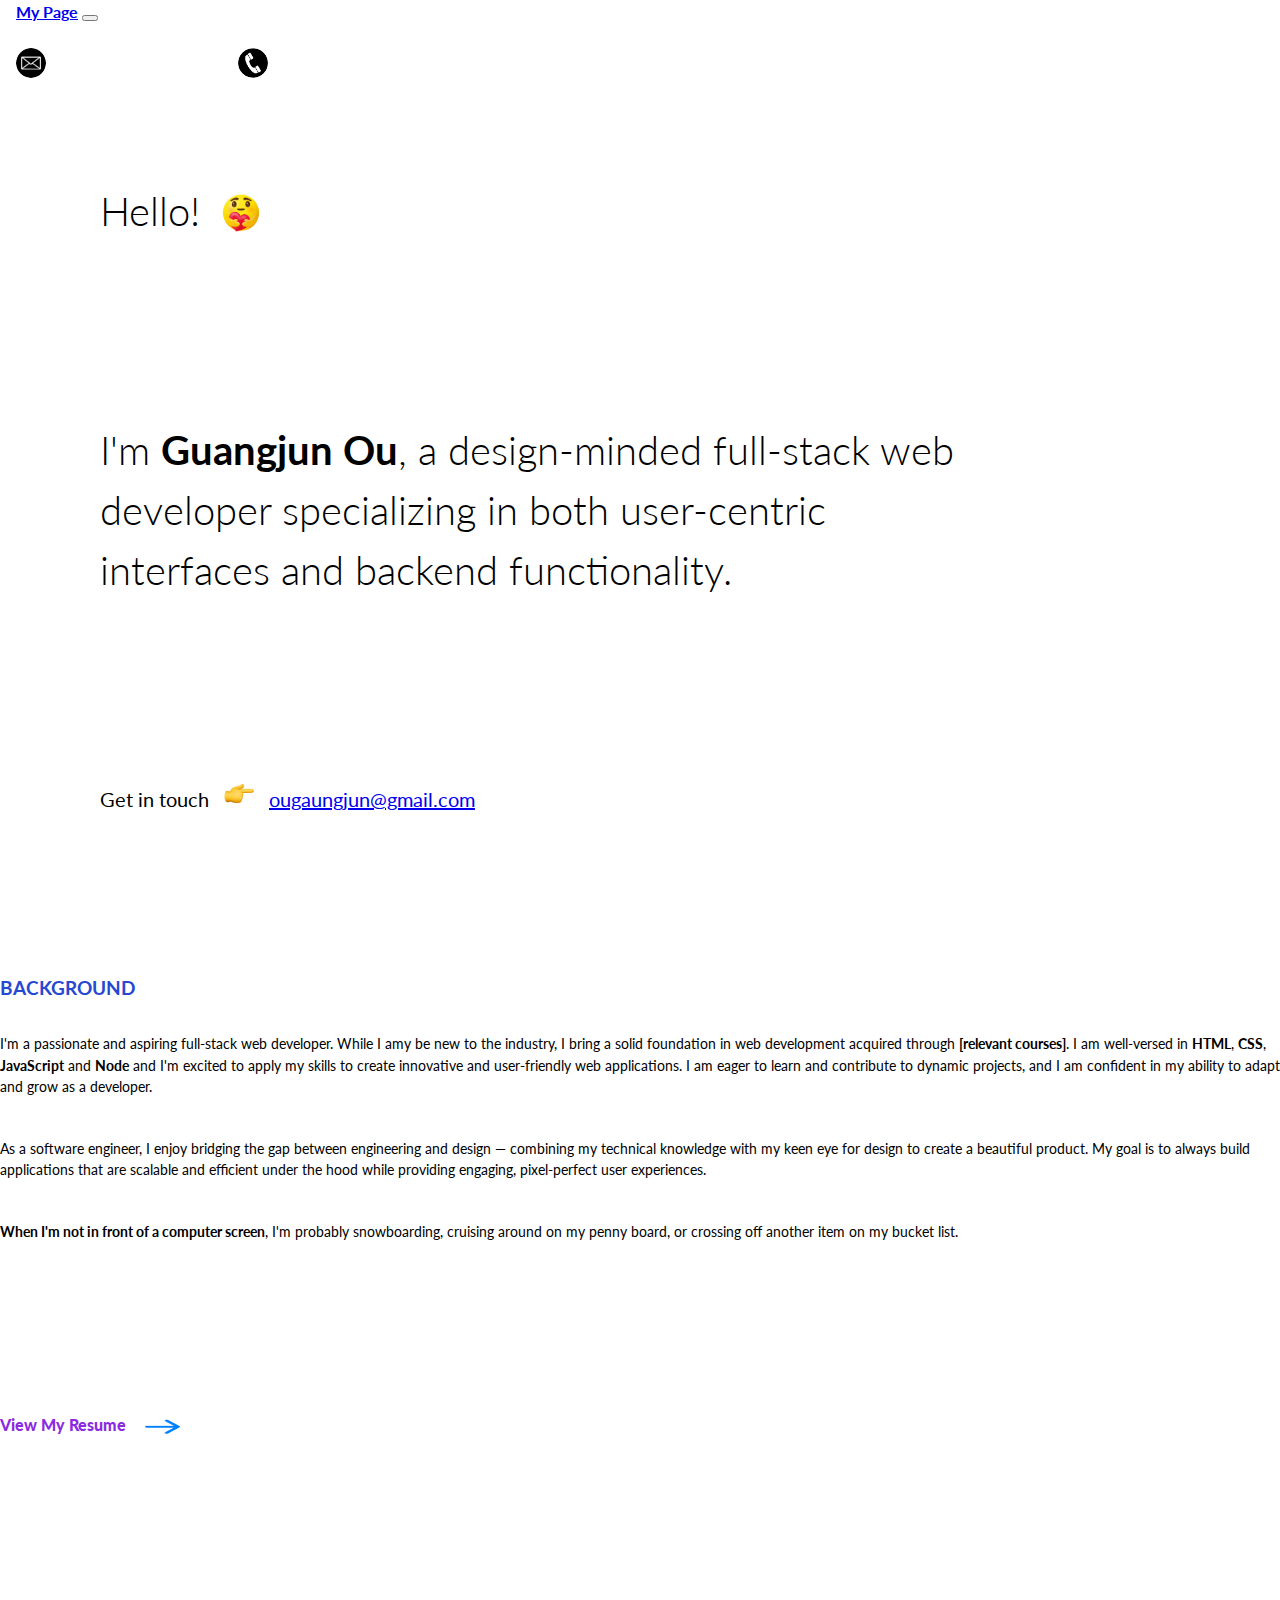
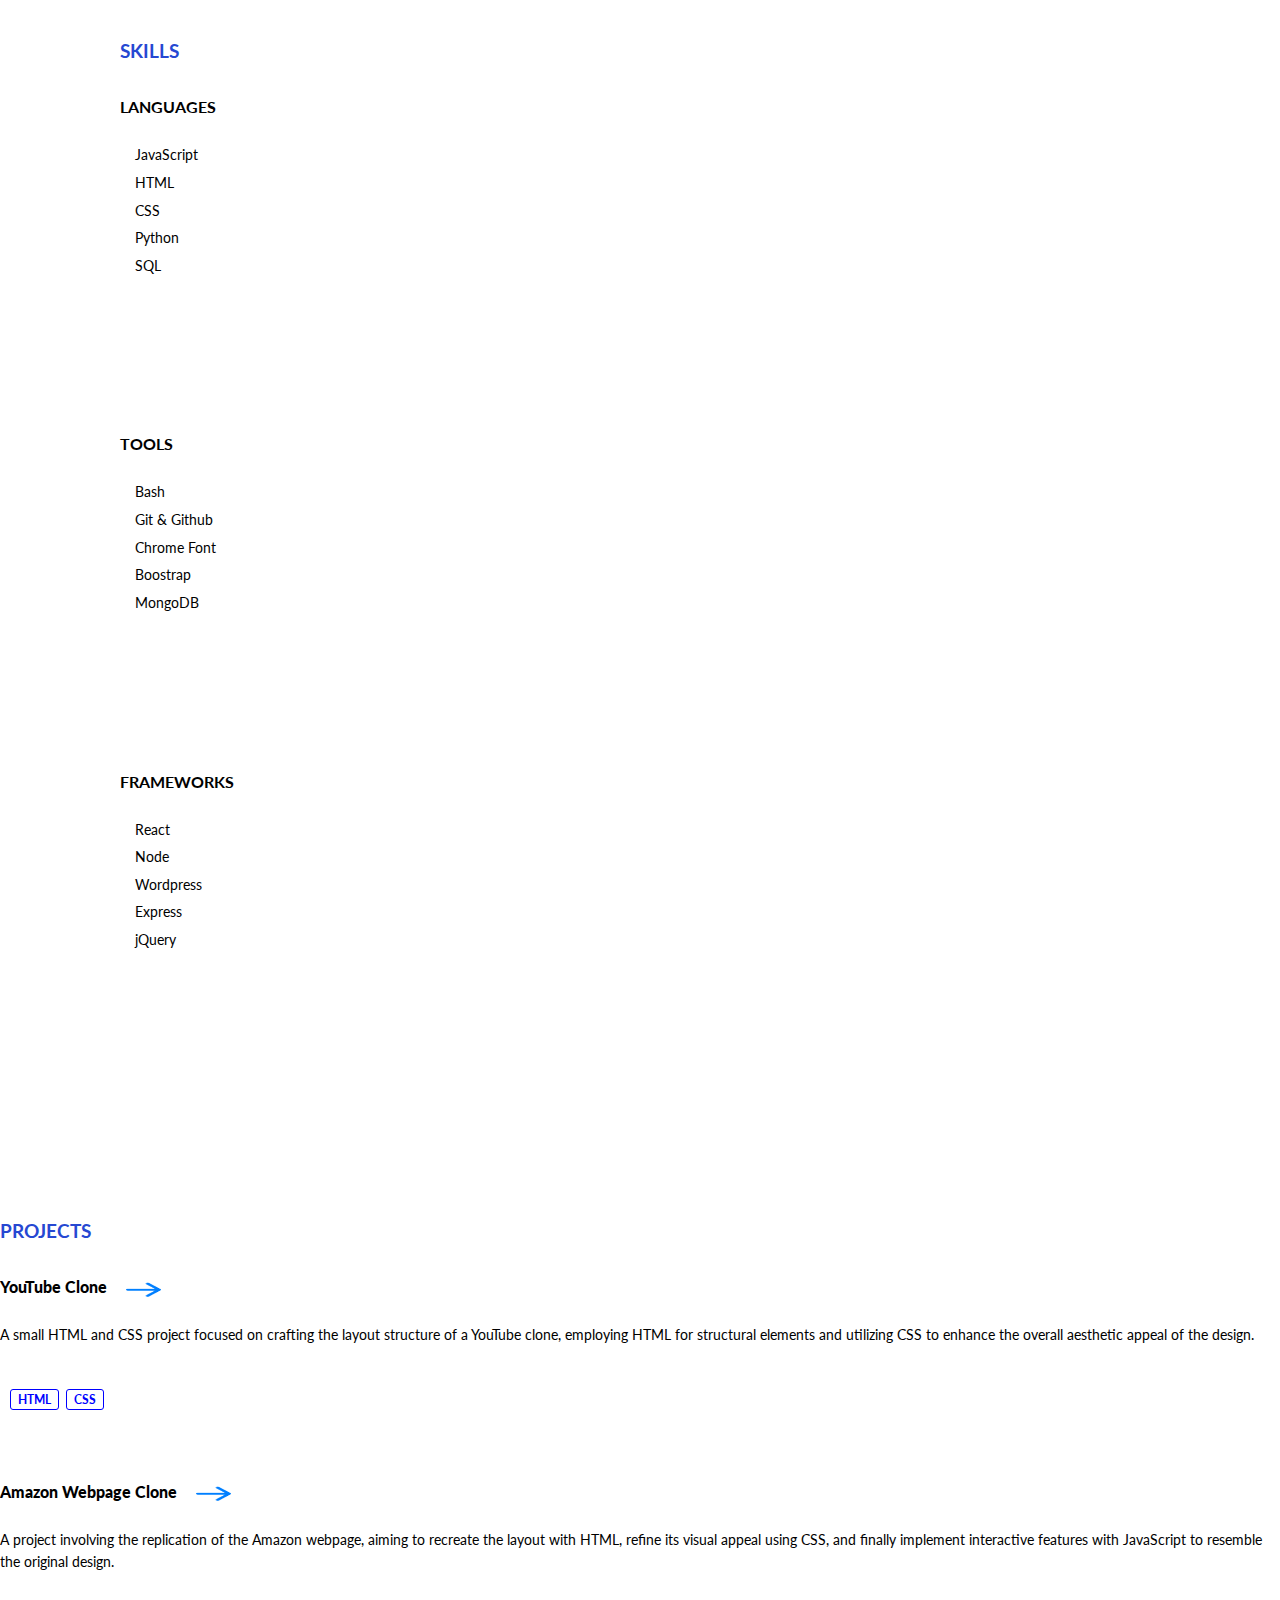
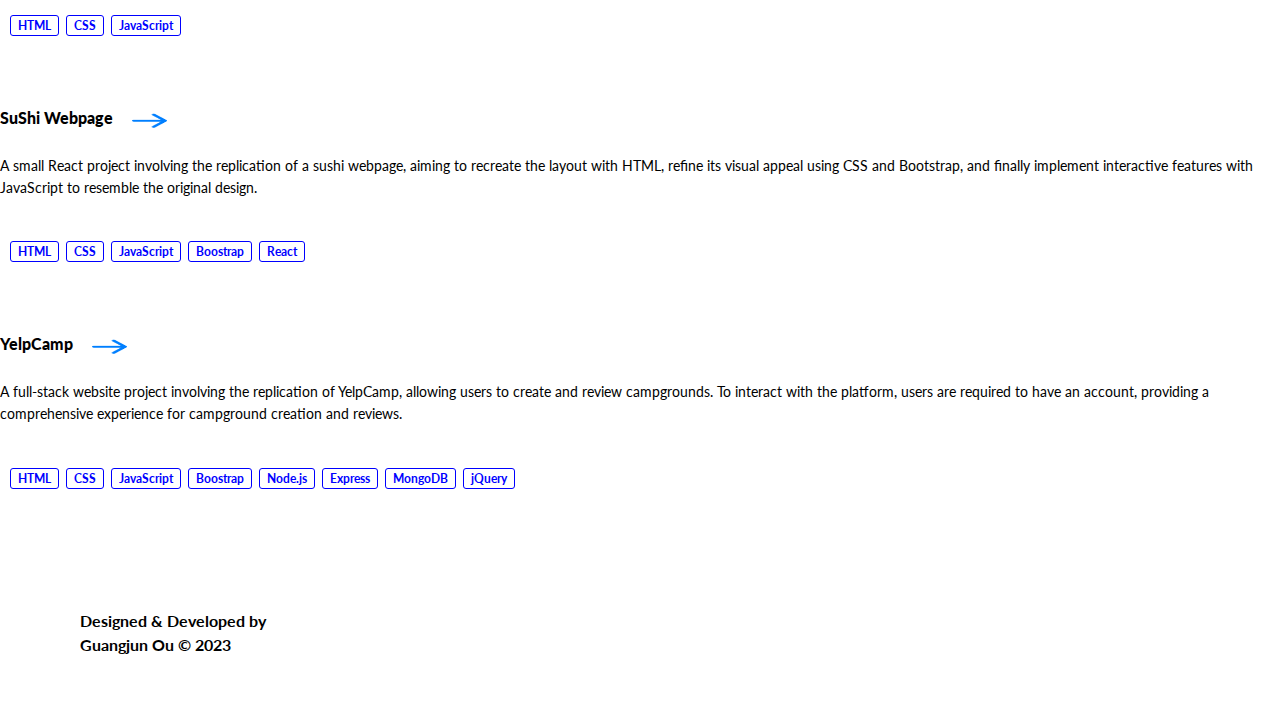
==== index.html @ 7860d578 "rename index" ====
<!DOCTYPE html>
<html lang="en">
    <head>
        <meta charset="UTF-8">
        <meta name="viewport" content="initial-scale=1,maximum-scale=1,user-scalable=no">
    <title>Resume</title>

    <link href="https://cdn.jsdelivr.net/npm/bootstrap@5.3.2/dist/css/bootstrap.min.css" rel="stylesheet" integrity="sha384-T3c6CoIi6uLrA9TneNEoa7RxnatzjcDSCmG1MXxSR1GAsXEV/Dwwykc2MPK8M2HN" crossorigin="anonymous">

    <link rel="preconnect" href="https://fonts.googleapis.com">
    <link rel="preconnect" href="https://fonts.gstatic.com" crossorigin>
    <link href="https://fonts.googleapis.com/css2?family=Lato:wght@400;700;900&family=Roboto:wght@400;500;700&display=swap" rel="stylesheet">

    <link rel="stylesheet" href="./CSS/general.css">
    <link rel="stylesheet" href="./CSS/intro.css">
    <link rel="stylesheet" href="./CSS/navbar.css">
    <link rel="stylesheet" href="./CSS/background.css">
    <link rel="stylesheet" href="./CSS/resume-link.css">
    <link rel="stylesheet" href="./CSS/skills.css">
    <link rel="stylesheet" href="./CSS/projects.css">
    <link rel="stylesheet" href="./CSS/top-button.css">
    <link rel="stylesheet" href="./CSS/footer.css">

    
    </head>
    <body>

        <nav class="navbar sticky-top navbar-expand-lg navbar-dark bg-dark">
            <div class="container-fluid">
              <a class="navbar-brand" href="#">My Page</a>
              <button class="navbar-toggler" type="button" data-bs-toggle="collapse" data-bs-target="#navbarNavAltMarkup" aria-controls="navbarNavAltMarkup" aria-expanded="false" aria-label="Toggle navigation">
                <span class="navbar-toggler-icon"></span>
              </button>
              <div class="collapse navbar-collapse" id="navbarNavAltMarkup">
                <div class="navbar-nav me-auto">
                  <a class="nav-link"  href="#intro">Introduction</a>
                  <a class="nav-link" href="#background">Background</a>
                  <a class="nav-link" href="#skills">Skills</a>
                  <a class="nav-link" href="#projects">Projects</a>
                </div>
                <div class="navbar-nav">
                    <a class="nav-link" href="mailto:ougaungjun@gmail.com" target="_blank"><img class="emoji_email" src="./img/email-icon.png">ougaungjun@gmail.com</a>
                    <a class="nav-link" href="#"><img class="emoji_phone" src="./img/phone-icon.png">514 692 2851</a>
                </div>
              </div>
            </div>
          </nav>

        <main class="container mt-5 intro" id="intro">
            <h1 class="intro__hello">Hello!
                <span class="emoji_heart"><img class="emoji_heart" src="./img/huge&heart.png" alt="heart"></span>
            </h1>
            
            <h2 class="intro__tagline">I'm
                <span class="name">Guangjun Ou</span>, a design-minded full-stack web developer specializing in both user-centric interfaces and backend functionality.
            </h2>
            
            <h3 class="intro__contact">
                <span>Get in touch </span>
                <span class="emoji_pointer"><img class="emoji_pointer" src="./img/pointright.png" alt="pointer"></span>
                  <a href="mailto:ougaungjun@gmail.com" target="_blank" class="highlight-link">ougaungjun@gmail.com</a>
                </span>
              </h3>
        </main>


        <section class="container mt-5 background" id="background">
            <div class="row background_row">
                <div class="col-lg-3 col-md-3 col-sm-auto">
                    <div class="section__title">BACKGROUND</div>
                </div>
                <div class="col-lg-8 col-md-9 col-sm-auto background-p">
                    <p class="text-start lh-base">
                        I'm a passionate and aspiring full-stack web developer. While I amy be new to the industry, I bring a solid foundation in web development acquired through <strong>[relevant courses]</strong>. I am well-versed in <b>HTML</b>, <b>CSS</b>, <b>JavaScript</b> and <b>Node</b> and I'm excited to apply my skills to create innovative and user-friendly web applications. I am eager to learn and contribute to dynamic projects, and I am confident in my ability to adapt and grow as a developer.
                      </p>
                  
                      <p class="text-start">
                        As a software engineer, I enjoy bridging the gap between engineering and design &mdash; combining my technical knowledge
                        with my keen eye for design to create a beautiful product. My goal is to always build applications that are scalable
                        and efficient under the hood while providing engaging, pixel-perfect user experiences.
                      </p>
                  
                      <p class="text-start">
                        <strong>When I'm not in front of a computer screen</strong>, I'm probably snowboarding, cruising around on my penny board,
                        or crossing off another item on my bucket list.
                      </p>
                </div>
                <div class="row resume-link ">
                <a href="" target="_blank" class="arrow-link">View My Resume <img src="./img/arrow.png" alt=""></a>
                </div>
            </div>
          </section>

          <section class="container mt-5 skills" id="skills"></section>
            <div class="js-skills-item"></div>
          </section>

          <section class="container mt-5 projects" id="projects">
            <div class="row projects_row">
              <div class="col-lg-3 col-md-3 col-sm-auto">
                  <div class="section__title">Projects</div>
              </div>
              <div class="col-lg-8 col-md-9 col-sm-auto">
                <div class="section__content js-projects">
                </div>
              </div>
            </div>
          </section>

          <button id="top-button">
            <p class="text">UP</p>
          </button>
        
          <footer class="footer">
            <div class="footer_copyright">
              <div class="top">
                <span>Designed &amp; Developed by</span>
              </div>
              <div class="bottom">
                <span>Guangjun Ou</span>
                <span>&copy; 2023</span>
              </div>
            </div>
          </footer>
      
     
        <script src="https://cdn.jsdelivr.net/npm/bootstrap@5.3.2/dist/js/bootstrap.min.js" integrity="sha384-BBtl+eGJRgqQAUMxJ7pMwbEyER4l1g+O15P+16Ep7Q9Q+zqX6gSbd85u4mG4QzX+" crossorigin="anonymous"></script>

        <script src="./Javascript/skills.js"></script>
        <script src="./Javascript/project.js"></script>
        <script src="./Javascript/top-button.js"></script>


    </body>
</html>
---- CSS/general.css ----
body {
    margin: 0;
    padding: 0;
    background-color: white;
    font-family: 'Lato', Arial;
    line-height: 1.5;
    width: 100%;
}  


.section__title {
    width: 200px;
    font-size: 1.2rem;
    font-weight: 700;
    color: rgb(38, 72, 210);
    text-transform: uppercase;
    margin-bottom: 30px;
   
}
---- CSS/intro.css ----
.intro__hello,
.intro__tagline  {
    font-size: 2.5rem;
    font-weight: 300;
    max-width: 900px;
    padding: 70px 100px;
}

.emoji_heart {
    width: 40px;
    height: 40px;
    margin-left: 5px;
    vertical-align: text-top;
}

.emoji_pointer {
    width: 30px;
    height: 30px;
    padding-top: 5px;
    margin-left: 5px;
    margin-right: 5px;
    vertical-align: text-bottom;
}

.name {
    font-weight: 700;
}

.intro__contact {
    font-size: 1.25rem;
    font-weight: 400;
    padding: 70px 100px;
    }
---- CSS/navbar.css ----
.navbar-brand {
    padding: 0.25rem 0;
    font-weight: 700;
    margin-left: 1rem;
    border-bottom: 0.25rem solid transparent;
}

.nav-link {
    padding: 0.25rem 0;
    font-weight: 700;
    color: rgba(255,255,255,0.5);
    margin-left: 1rem;
    border-bottom: 0.25rem solid transparent;
}

.nav-link:hover{
    color: rgba(255,255,255,0.5);
    border-bottom-color:rgba(255,255,255,0.5);
}


.emoji_email {
    border-radius: 50%;
    width: 30px;
    height: 30px;
    margin-right: 5px;
}

.emoji_phone {
    border-radius: 70%;
    width: 30px;
    height: 30px;
    margin-right: 8px;
}
---- CSS/background.css ----
.background {
        display: flex;
        justify-content: center;
        margin-bottom: 50px;
        padding-top: 70px;
        padding-bottom: 70px;
        text-align: left;
    }

p {
    padding-bottom: 20px;
}
---- CSS/resume-link.css ----
.resume-link {
    display: flex;
    text-align: center;
    color: blueviolet ;
    margin-top: 150px;
    text-decoration: none;
    text-wrap: nowrap;
}
---- CSS/skills.css ----
.skills {
    padding-left: 100px;
}
.skills_row {
        margin-bottom: 50px;
        padding-top: 80px;
        padding-left: 120px;
        text-align: left;
}


.skill {
    display: flex;
    justify-content: space-between;
    padding-bottom: 140px;
  
}

.skills_label {
    width: 47%;
    margin-right: 6px;
    margin-bottom: 25px;
    font-weight: 700;
    color: black;
    text-transform: uppercase;
    padding-right: 50px;
}

.skills_items {
    list-style-type: none;
    margin-left: 0;
    padding-left: 15px;
  }
    
.skills_item {
    margin-bottom: 6px;
    font-size: 0.9rem;
}
---- CSS/projects.css ----
.projects_row {
    padding-top: 60px;
}


.project {
    padding-bottom: 70px;
    text-align: left;
}

.project_name {
    margin-bottom: 25px;
}

.arrow-link {
    text-decoration: none;
    color: inherit;
    font-weight: 900;
}

.arrow-link img {
    position: relative;
    display: inline-block;
    padding-left: 15px;
    vertical-align: middle;
    height: 15px;
    width: 35px;
}

.project_used {
    display: inline-block;
    padding-left: 10px;
}

.project_item {
      margin: 3px 3px 3px 0;
      font-family: 'Lato', Arial;
      font-size: 0.75rem;
      font-weight: 700;
      padding: 2px 7px;
      border-radius: 3px;
      color: blue;
      border: 1px solid blue;
      background: transparent;
      margin-left: 0;
}

p {
    font-size: 0.9rem;
    margin-bottom: 20px;
  }
---- CSS/top-button.css ----
#top-button {
    position: fixed;
    width: 35px;
    height: 30px;
    bottom: 25px;
    right: 20px;
    cursor: pointer;
    display: none;
}

.text {
    color: red;
    margin: 3px;
}

#top-button:hover {
    background-color: #555;
  }
---- CSS/footer.css ----
.footer {
    padding: 50px 80px;
    display: flex;
    justify-content: space-between;
    align-items: center;
}

.footer_copyright {
    font-weight: 700;
    width: 200px;
}

.top, 
.bottom {
      display: inline-block;
}
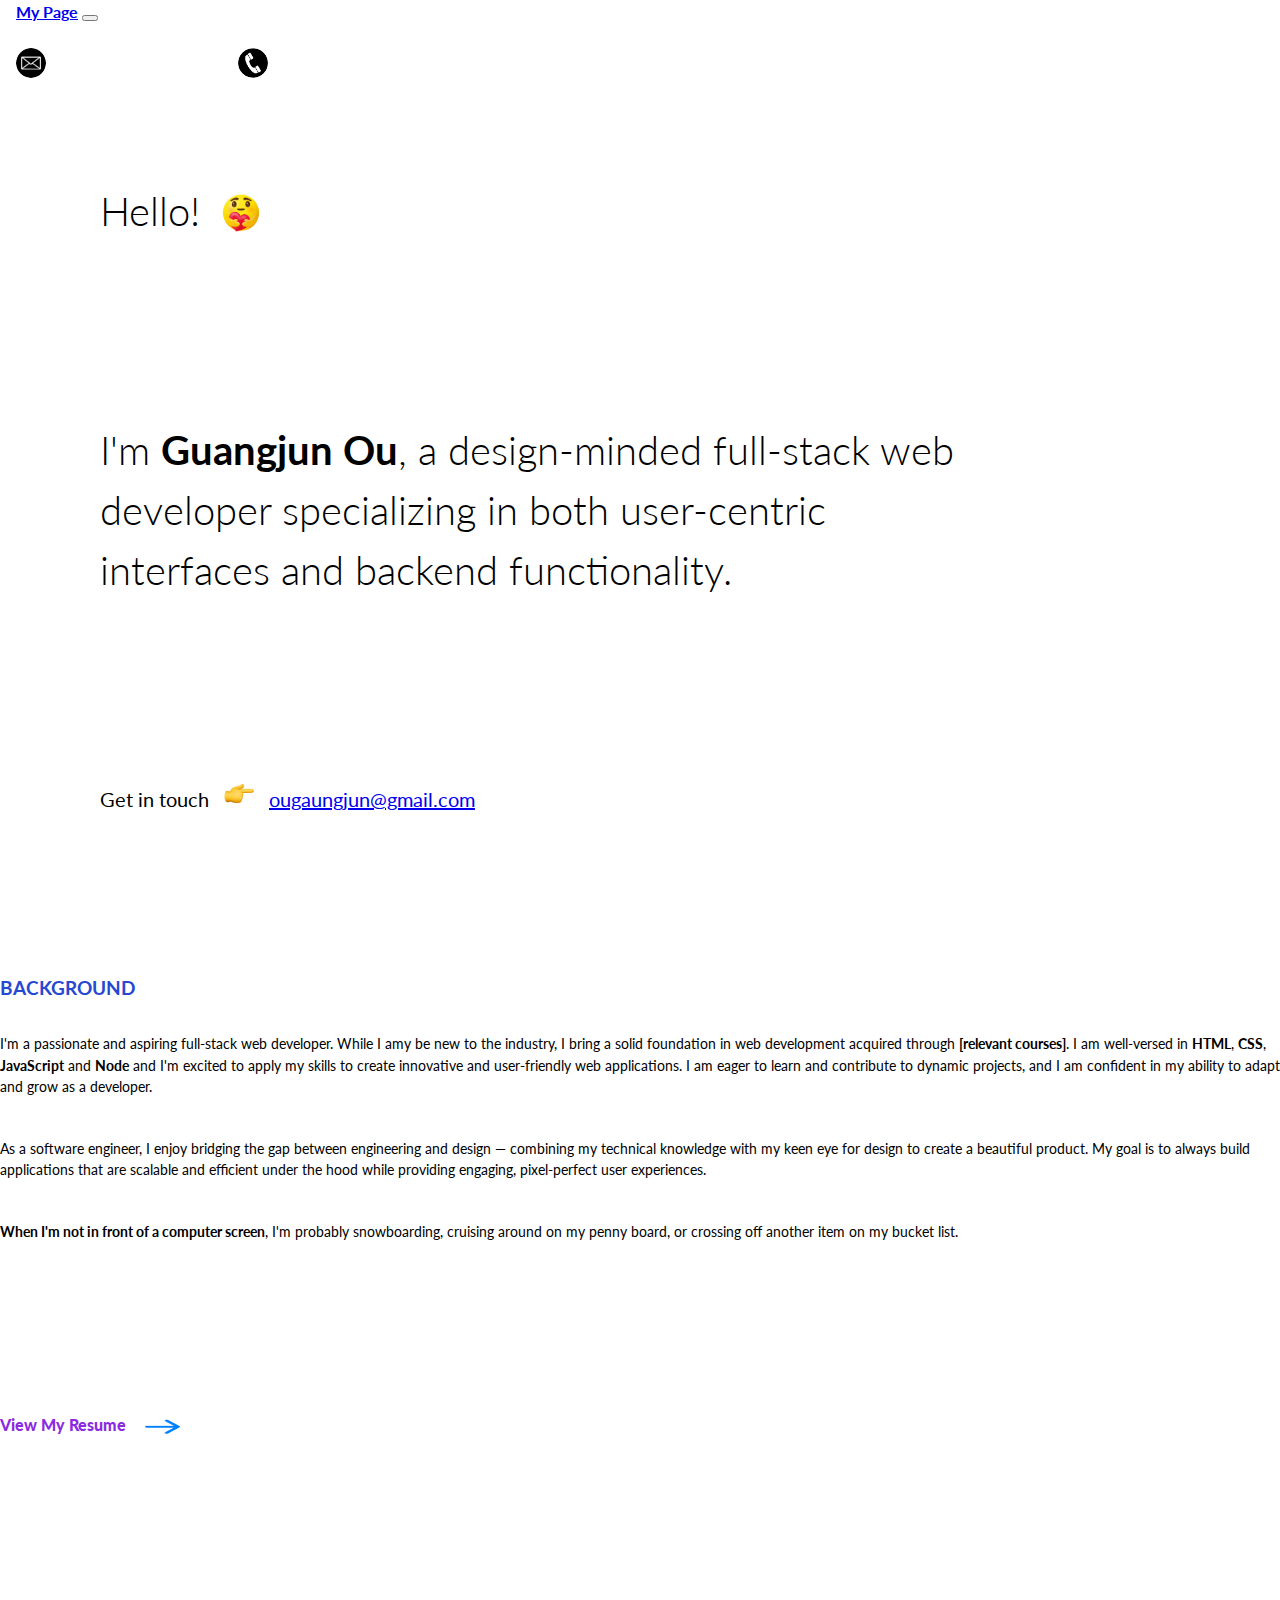
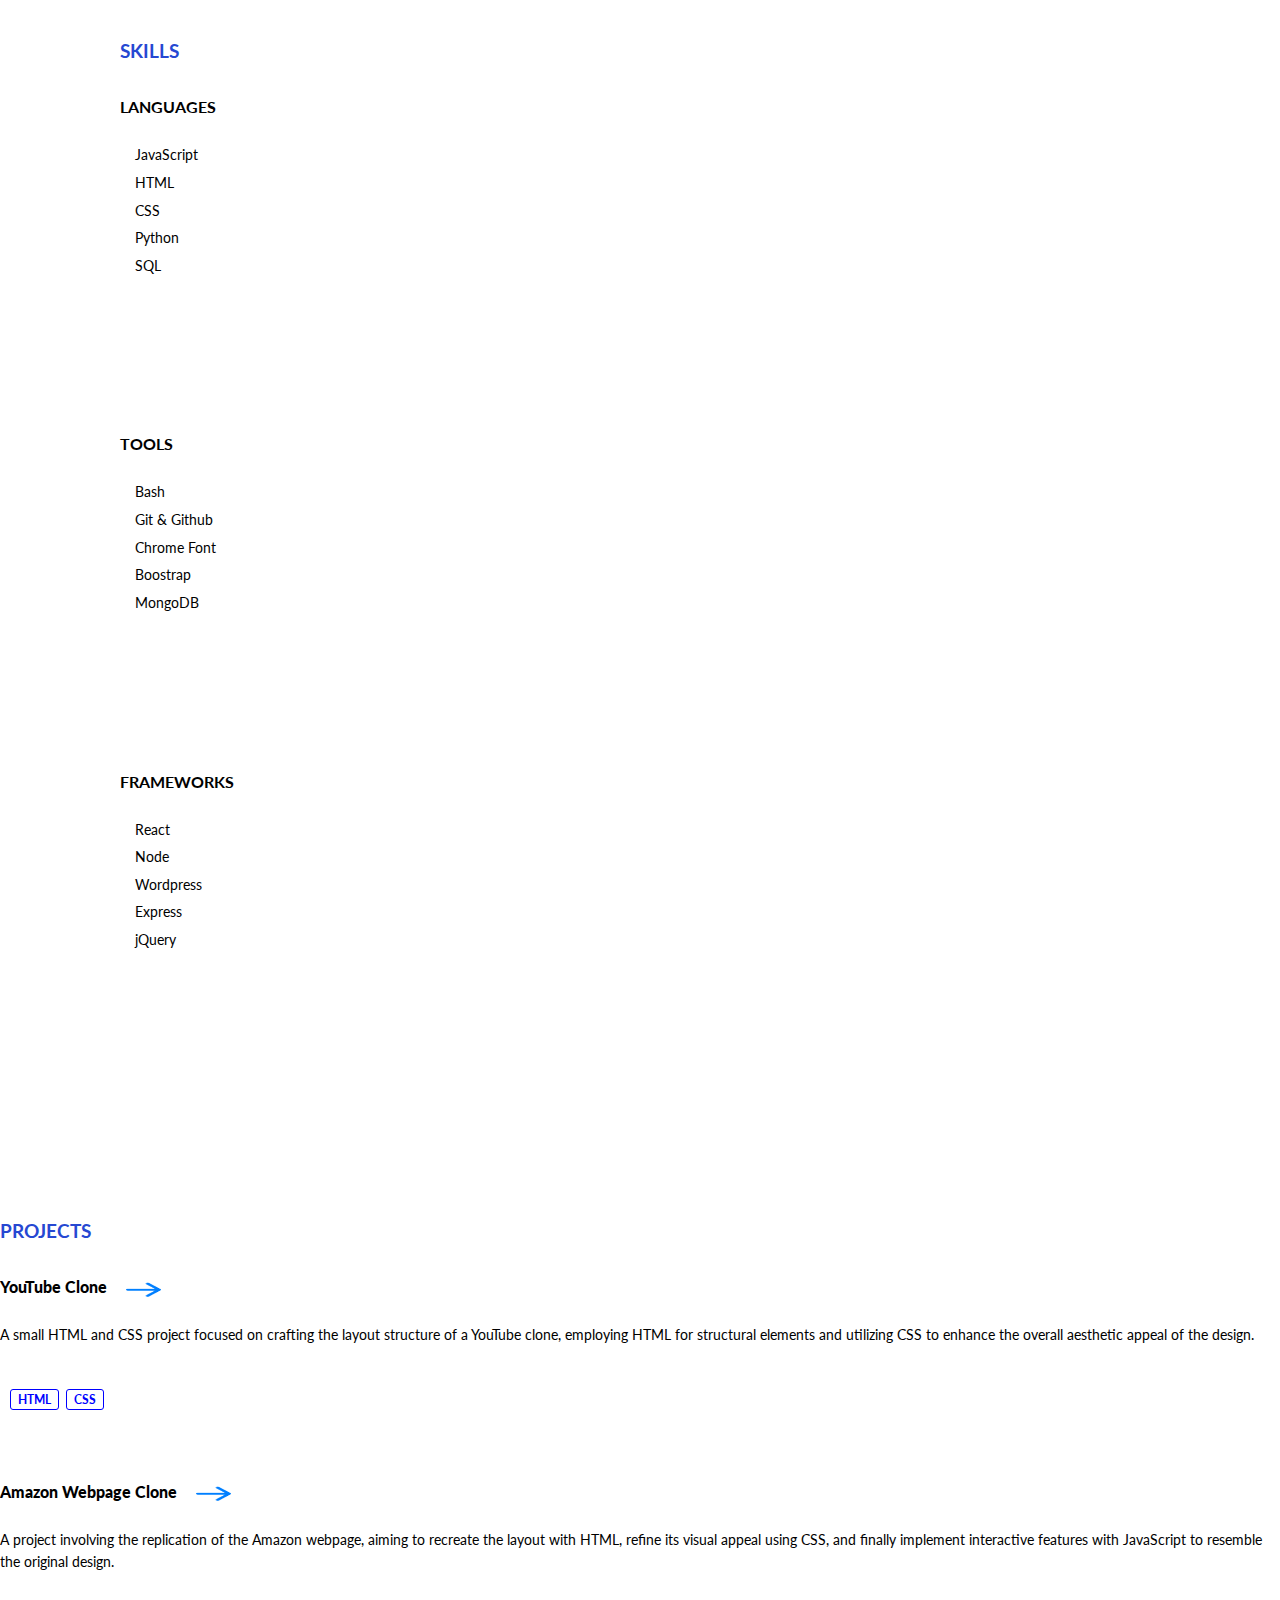
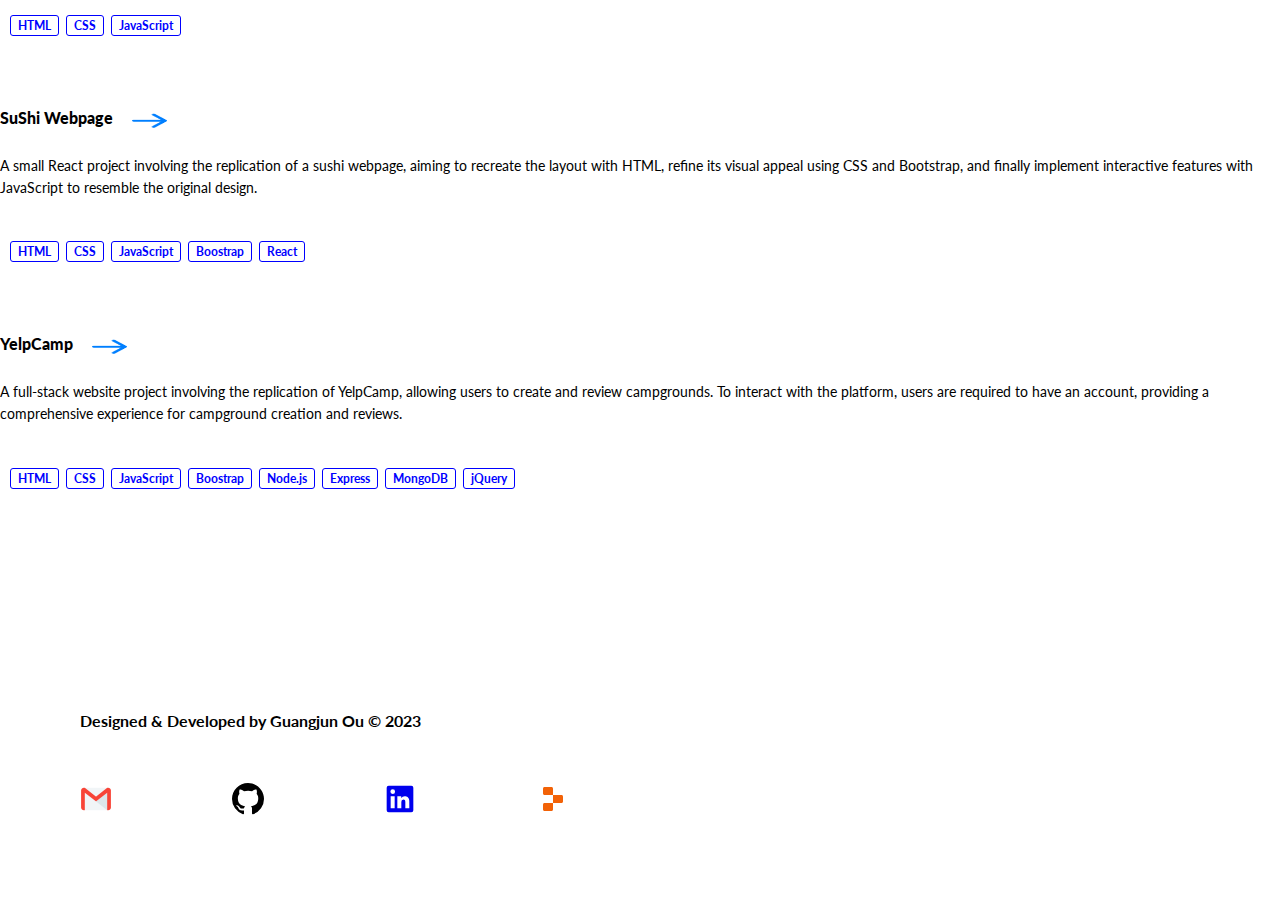
==== commit 0c883b02: "edit the footer" ====
--- a/index.html
+++ b/index.html
@@ -111,15 +111,42 @@
             <p class="text">UP</p>
           </button>
         
-          <footer class="footer">
-            <div class="footer_copyright">
-              <div class="top">
-                <span>Designed &amp; Developed by</span>
-              </div>
-              <div class="bottom">
-                <span>Guangjun Ou</span>
-                <span>&copy; 2023</span>
-              </div>
+          <footer class="container footer">
+            <div class="row">
+              <div class="col-lg-5 col-md-5 col-sm-5 footer_copyright">
+                <div class="top">
+                  <span>Designed &amp; Developed by</span>
+                </div>
+                <div class="bottom">
+                  <span>Guangjun Ou</span>
+                  <span>&copy; 2023</span>
+                </div>
+                </div>
+              <div class="col-lg-5 col-md-auto col-sm-auto footer_links">
+                <div class="footer_logo">
+                  <a href="mailto:ougaungjun@gmail.com" target="_blank" title="Google EMAIL"><img class="footer_email" src="./img/email-logo.png" alt="email_logo"></a>
+                </div>
+                <div class="footer_logo">
+                  <a href="https://github.com/guangjunou" target="_blank" title="github">
+                    <svg height="32" aria-hidden="true" viewBox="0 0 16 16" version="1.1" width="32" data-view-component="true" class="octicon octicon-mark-github v-align-middle color-fg-default">
+                      <path d="M8 0c4.42 0 8 3.58 8 8a8.013 8.013 0 0 1-5.45 7.59c-.4.08-.55-.17-.55-.38 0-.27.01-1.13.01-2.2 0-.75-.25-1.23-.54-1.48 1.78-.2 3.65-.88 3.65-3.95 0-.88-.31-1.59-.82-2.15.08-.2.36-1.02-.08-2.12 0 0-.67-.22-2.2.82-.64-.18-1.32-.27-2-.27-.68 0-1.36.09-2 .27-1.53-1.03-2.2-.82-2.2-.82-.44 1.1-.16 1.92-.08 2.12-.51.56-.82 1.28-.82 2.15 0 3.06 1.86 3.75 3.64 3.95-.23.2-.44.55-.51 1.07-.46.21-1.61.55-2.33-.66-.15-.24-.6-.83-1.23-.82-.67.01-.27.38.01.53.34.19.73.9.82 1.13.16.45.68 1.31 2.69.94 0 .67.01 1.3.01 1.49 0 .21-.15.45-.55.38A7.995 7.995 0 0 1 0 8c0-4.42 3.58-8 8-8Z"></path>
+                    </svg>
+                  </a>
+                </div>
+                <div class="footer_logo">
+                  <a href="https://www.linkedin.com/in/guangjunou/" target="_blank" title="linkedin">
+                    <svg xmlns="http://www.w3.org/2000/svg" viewBox="0 0 24 24" data-supported-dps="32x32" fill="currentColor" class="mercado-match" width="32" height="32" focusable="false">
+                      <path d="M20.5 2h-17A1.5 1.5 0 002 3.5v17A1.5 1.5 0 003.5 22h17a1.5 1.5 0 001.5-1.5v-17A1.5 1.5 0 0020.5 2zM8 19H5v-9h3zM6.5 8.25A1.75 1.75 0 118.3 6.5a1.78 1.78 0 01-1.8 1.75zM19 19h-3v-4.74c0-1.42-.6-1.93-1.38-1.93A1.74 1.74 0 0013 14.19a.66.66 0 000 .14V19h-3v-9h2.9v1.3a3.11 3.11 0 012.7-1.4c1.55 0 3.36.86 3.36 3.66z"></path>
+                    </svg>
+                  </a>
+                </div>
+                <div class="footer_logo">
+                  <a href="https://replit.com/@15999932000go" target="_blank" title="replit">
+                    <svg width="32" height="32" viewBox="0 0 32 32" fill="none" xmlns="http://www.w3.org/2000/svg"><path d="M7 5.5C7 4.67157 7.67157 4 8.5 4H15.5C16.3284 4 17 4.67157 17 5.5V12H8.5C7.67157 12 7 11.3284 7 10.5V5.5Z" fill="#F26207"></path><path d="M17 12H25.5C26.3284 12 27 12.6716 27 13.5V18.5C27 19.3284 26.3284 20 25.5 20H17V12Z" fill="#F26207"></path><path d="M7 21.5C7 20.6716 7.67157 20 8.5 20H17V26.5C17 27.3284 16.3284 28 15.5 28H8.5C7.67157 28 7 27.3284 7 26.5V21.5Z" fill="#F26207"></path></svg>
+                  </a>
+
+                </div>
+            </div>
             </div>
           </footer>
       
--- a/CSS/projects.css
+++ b/CSS/projects.css
@@ -1,3 +1,7 @@
+.projects {
+    padding-bottom: 100px;
+}
+
 .projects_row {
     padding-top: 60px;
 }
--- a/CSS/top-button.css
+++ b/CSS/top-button.css
@@ -10,7 +10,8 @@
 
 .text {
     color: red;
-    margin: 3px;
+    margin-right: 3px;
+    margin-top: 2px;
 }
 
 #top-button:hover {
--- a/CSS/footer.css
+++ b/CSS/footer.css
@@ -7,10 +7,32 @@
 
 .footer_copyright {
     font-weight: 700;
-    width: 200px;
+    padding-right: 200px;
+    padding-bottom: 50px;
+   
 }
 
 .top, 
 .bottom {
       display: inline-block;
+      text-wrap: nowrap;
 }
+
+.footer_links {
+    display: flex;
+    justify-content: center;
+    align-items: center;
+    padding-bottom: 50px;
+}
+
+
+.footer_logo {
+    position: relative;
+    display: inline-block;
+    margin-right: 120px;
+}
+
+.footer_email {
+    width: 32px;
+    height: 32px;
+}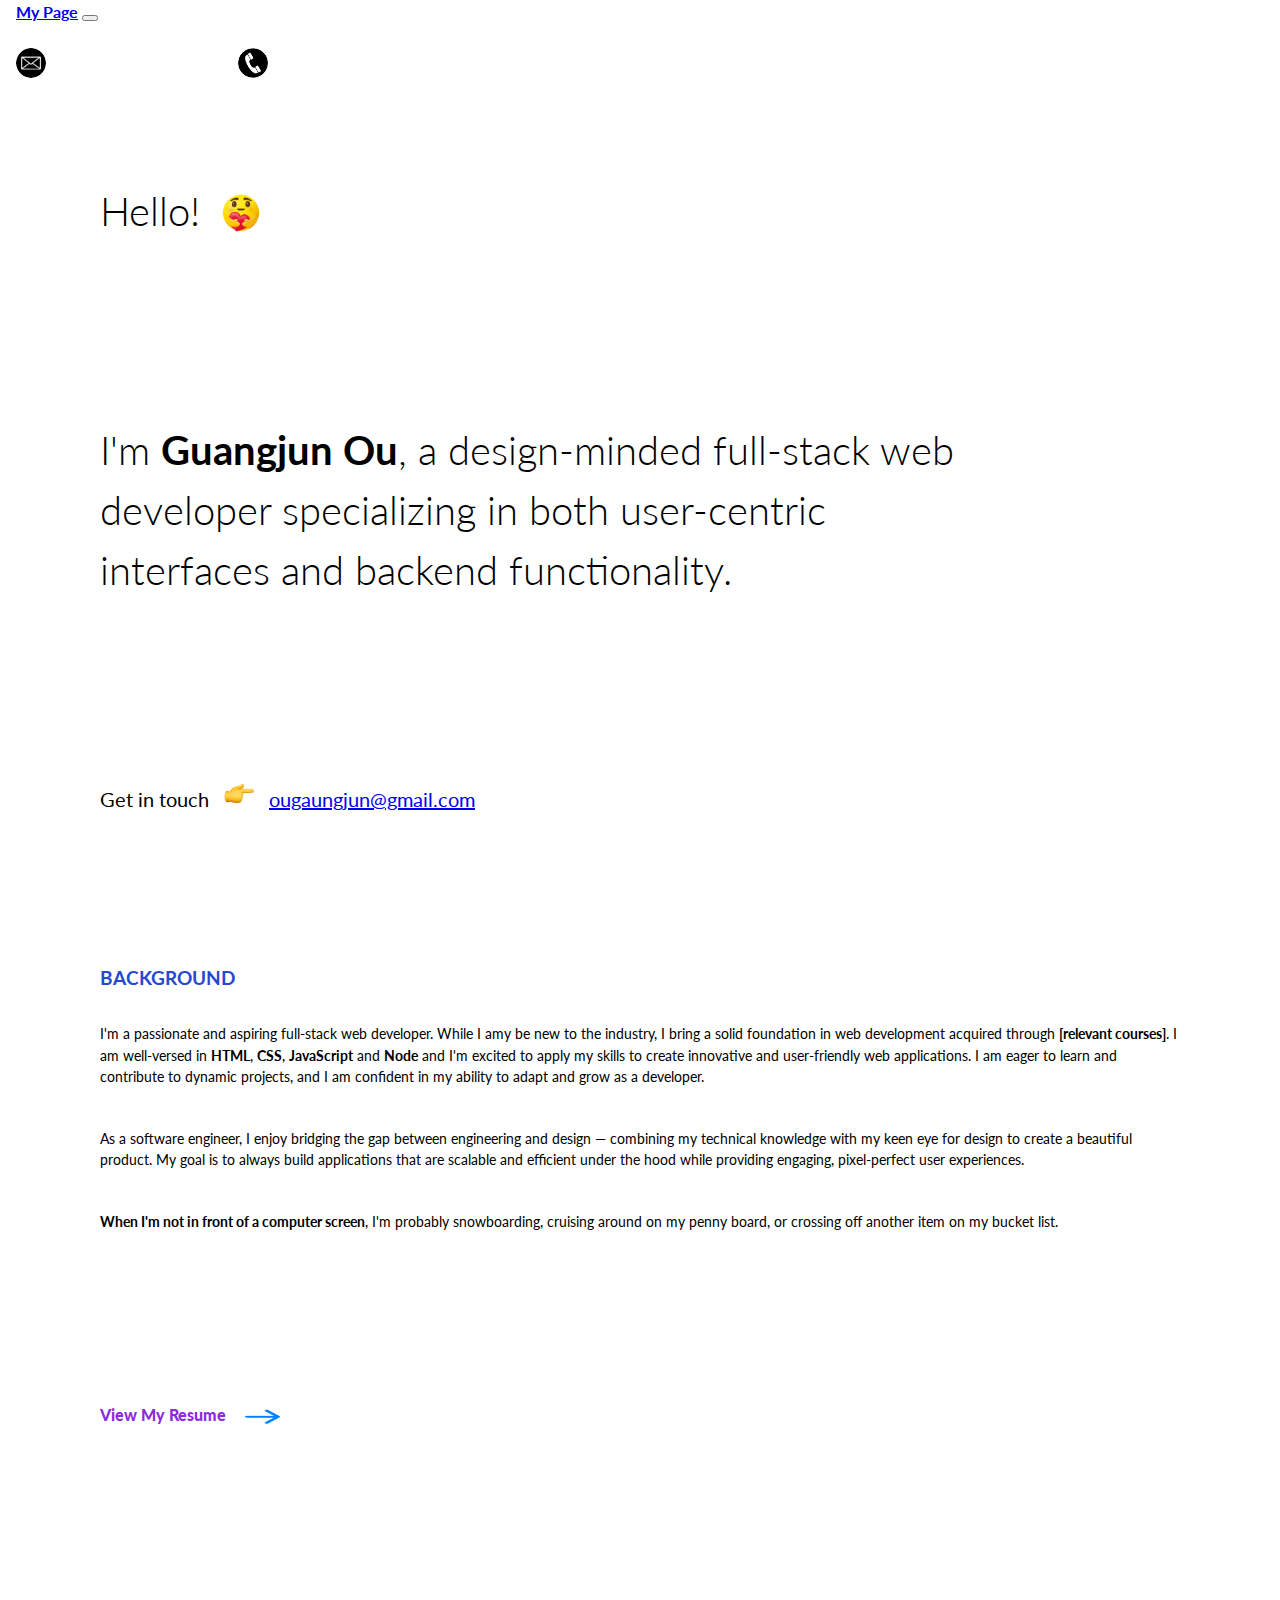
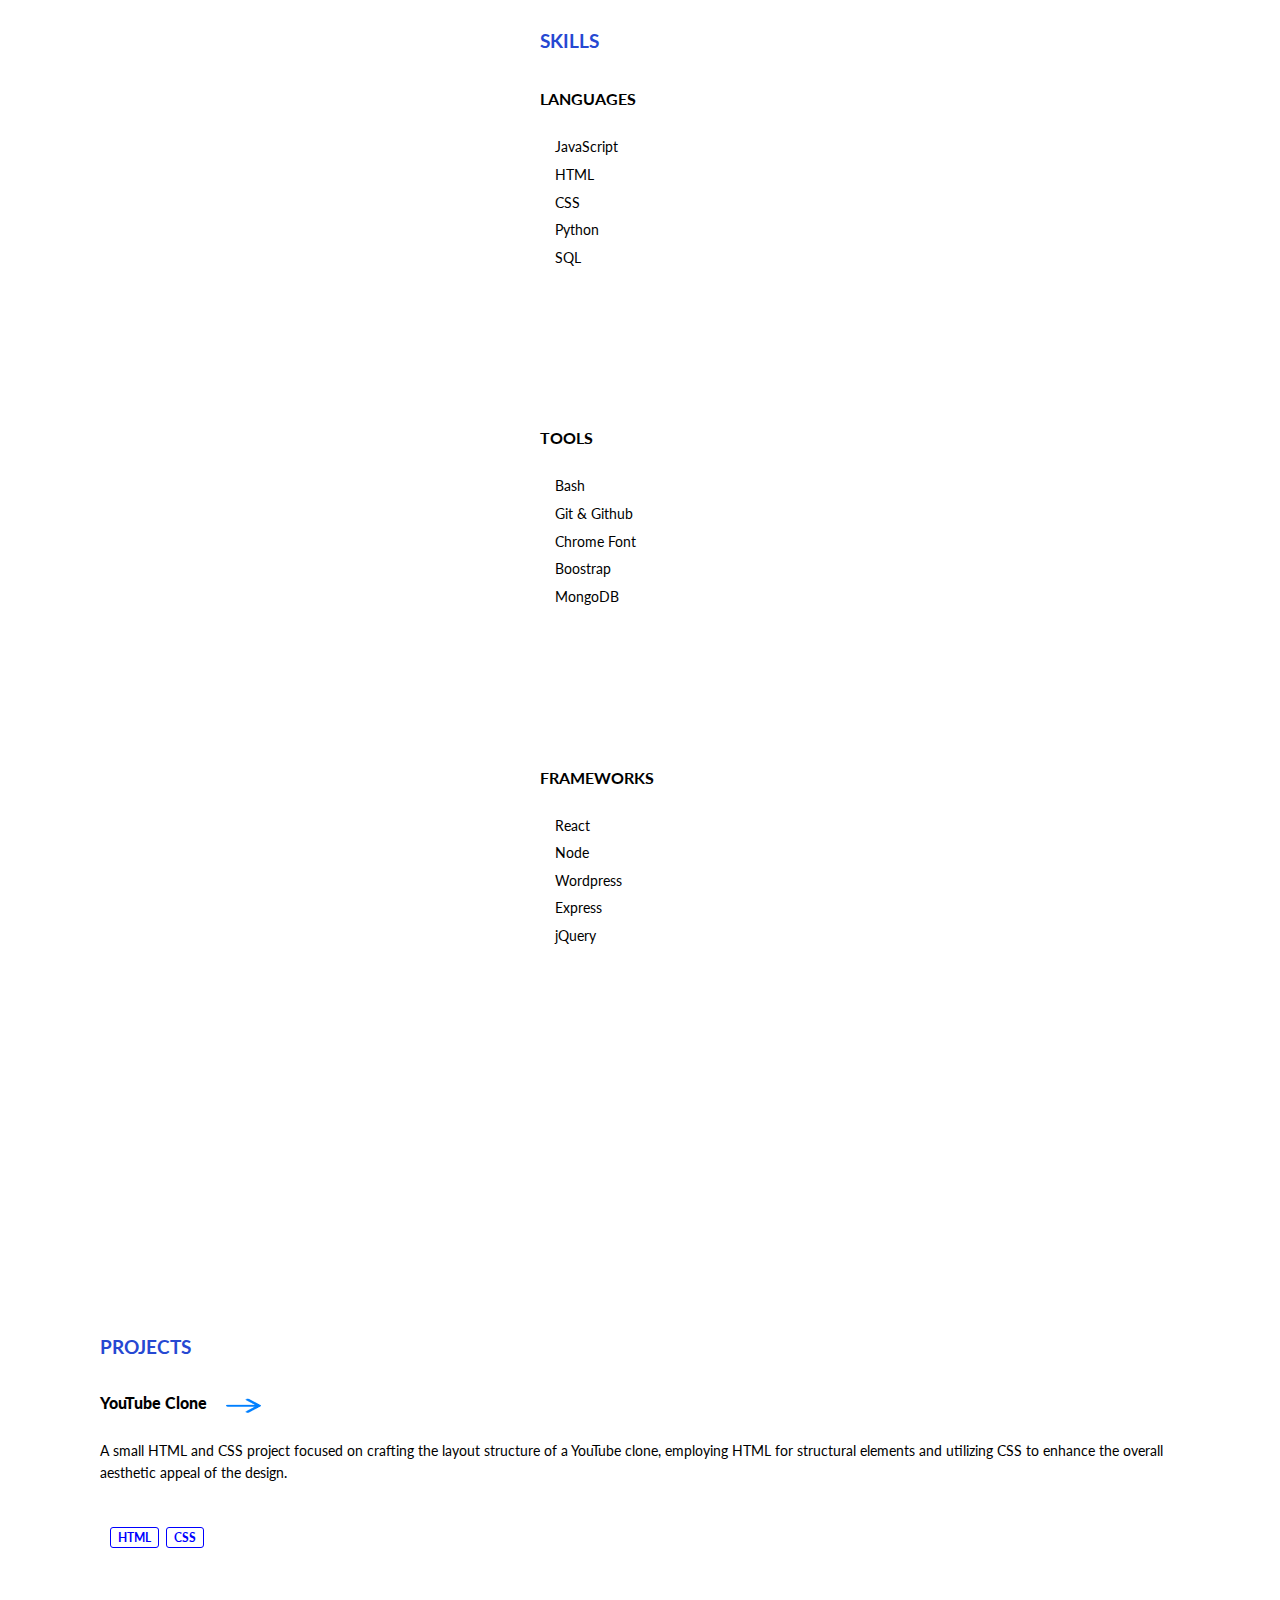
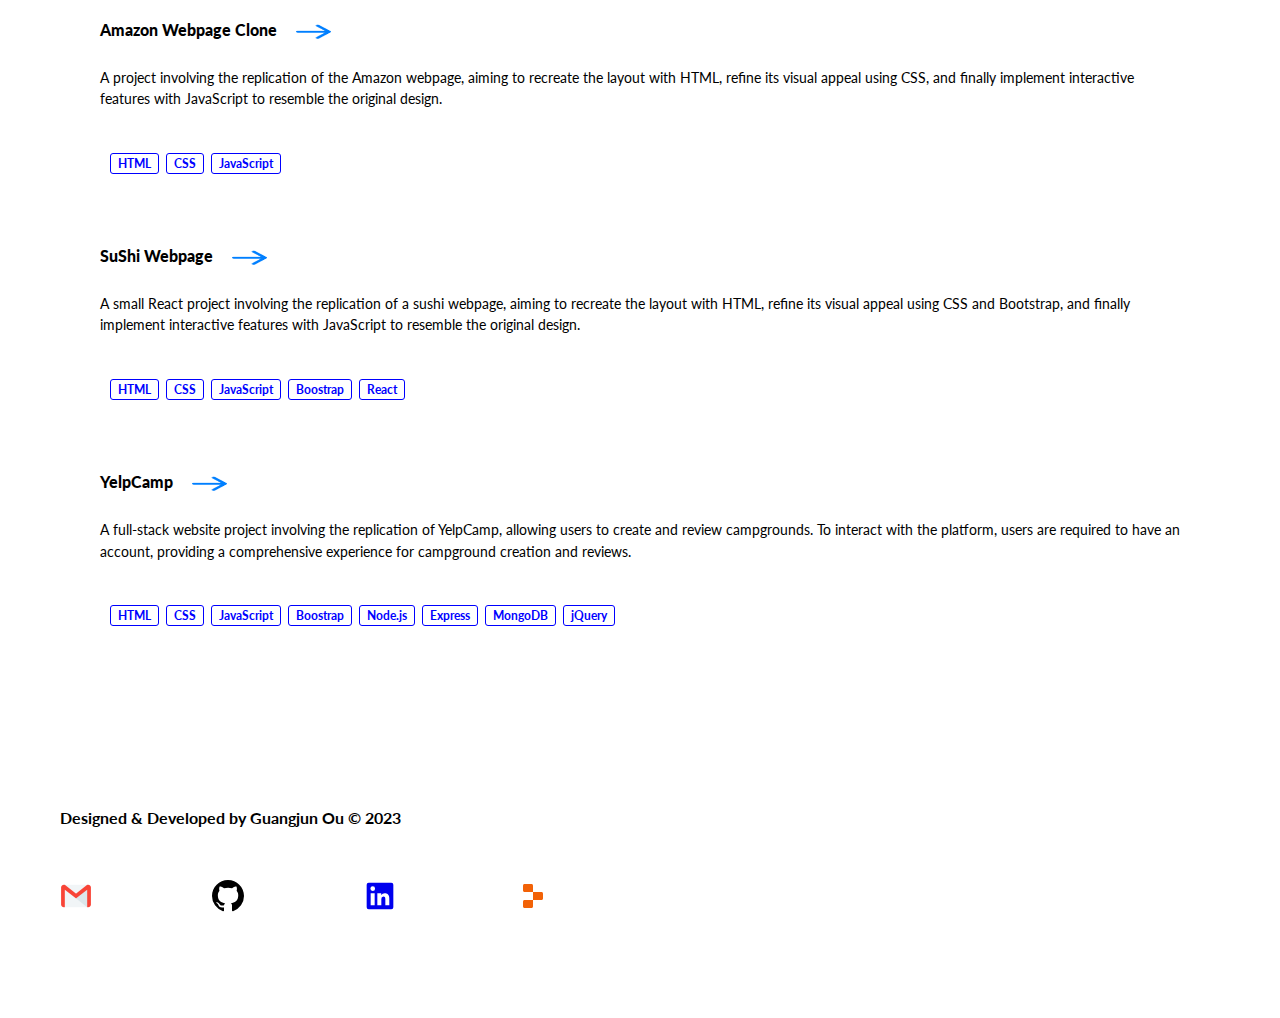
==== commit 648433be: "fix gird problem" ====
--- a/index.html
+++ b/index.html
@@ -64,7 +64,7 @@
         </main>
 
 
-        <section class="container mt-5 background" id="background">
+        <section class="container mt-5 section" id="background">
             <div class="row background_row">
                 <div class="col-lg-3 col-md-3 col-sm-auto">
                     <div class="section__title">BACKGROUND</div>
@@ -91,11 +91,11 @@
             </div>
           </section>
 
-          <section class="container mt-5 skills" id="skills"></section>
-            <div class="js-skills-item"></div>
+          <section class="" id="skills"></section>
+            <div class="container mt-5 section js-skills-item"></div>
           </section>
 
-          <section class="container mt-5 projects" id="projects">
+          <section class="container mt-5 section" id="projects">
             <div class="row projects_row">
               <div class="col-lg-3 col-md-3 col-sm-auto">
                   <div class="section__title">Projects</div>
--- a/CSS/general.css
+++ b/CSS/general.css
@@ -7,6 +7,11 @@
     width: 100%;
 }  
 
+.section {
+    display: flex;
+    justify-content: center;
+    padding: 60px 100px;
+}
 
 .section__title {
     width: 200px;
@@ -15,5 +20,4 @@
     color: rgb(38, 72, 210);
     text-transform: uppercase;
     margin-bottom: 30px;
-   
 }
--- a/CSS/intro.css
+++ b/CSS/intro.css
@@ -5,6 +5,7 @@
     font-weight: 300;
     max-width: 900px;
     padding: 70px 100px;
+    
 }
 
 .emoji_heart {
--- a/CSS/background.css
+++ b/CSS/background.css
@@ -1,11 +1,12 @@
-.background {
+/* .background {
         display: flex;
         justify-content: center;
         margin-bottom: 50px;
         padding-top: 70px;
+        padding-left: 110px;
         padding-bottom: 70px;
         text-align: left;
-    }
+    } */
 
 p {
     padding-bottom: 20px;
--- a/CSS/skills.css
+++ b/CSS/skills.css
@@ -1,29 +1,28 @@
-.skills {
-    padding-left: 100px;
-}
+
 .skills_row {
         margin-bottom: 50px;
         padding-top: 80px;
-        padding-left: 120px;
         text-align: left;
 }
-
+.skills-title {
+    /* padding-right: 280px; */
+}
 
 .skill {
     display: flex;
     justify-content: space-between;
     padding-bottom: 140px;
-  
+    margin-right: 45px;
 }
 
 .skills_label {
     width: 47%;
+    padding-top: 2px;
     margin-right: 6px;
     margin-bottom: 25px;
     font-weight: 700;
     color: black;
     text-transform: uppercase;
-    padding-right: 50px;
 }
 
 .skills_items {
--- a/CSS/projects.css
+++ b/CSS/projects.css
@@ -1,6 +1,7 @@
-.projects {
+/* .projects {
     padding-bottom: 100px;
-}
+    padding-left: 100px; 
+} */
 
 .projects_row {
     padding-top: 60px;
@@ -11,6 +12,7 @@
     padding-bottom: 70px;
     text-align: left;
 }
+
 
 .project_name {
     margin-bottom: 25px;
--- a/CSS/footer.css
+++ b/CSS/footer.css
@@ -1,5 +1,5 @@
 .footer {
-    padding: 50px 80px;
+    padding: 50px 0px;
     display: flex;
     justify-content: space-between;
     align-items: center;
@@ -7,9 +7,9 @@
 
 .footer_copyright {
     font-weight: 700;
+    padding-left: 60px;
     padding-right: 200px;
     padding-bottom: 50px;
-   
 }
 
 .top, 
@@ -23,6 +23,7 @@
     justify-content: center;
     align-items: center;
     padding-bottom: 50px;
+    padding-left: 60px;
 }
 
 
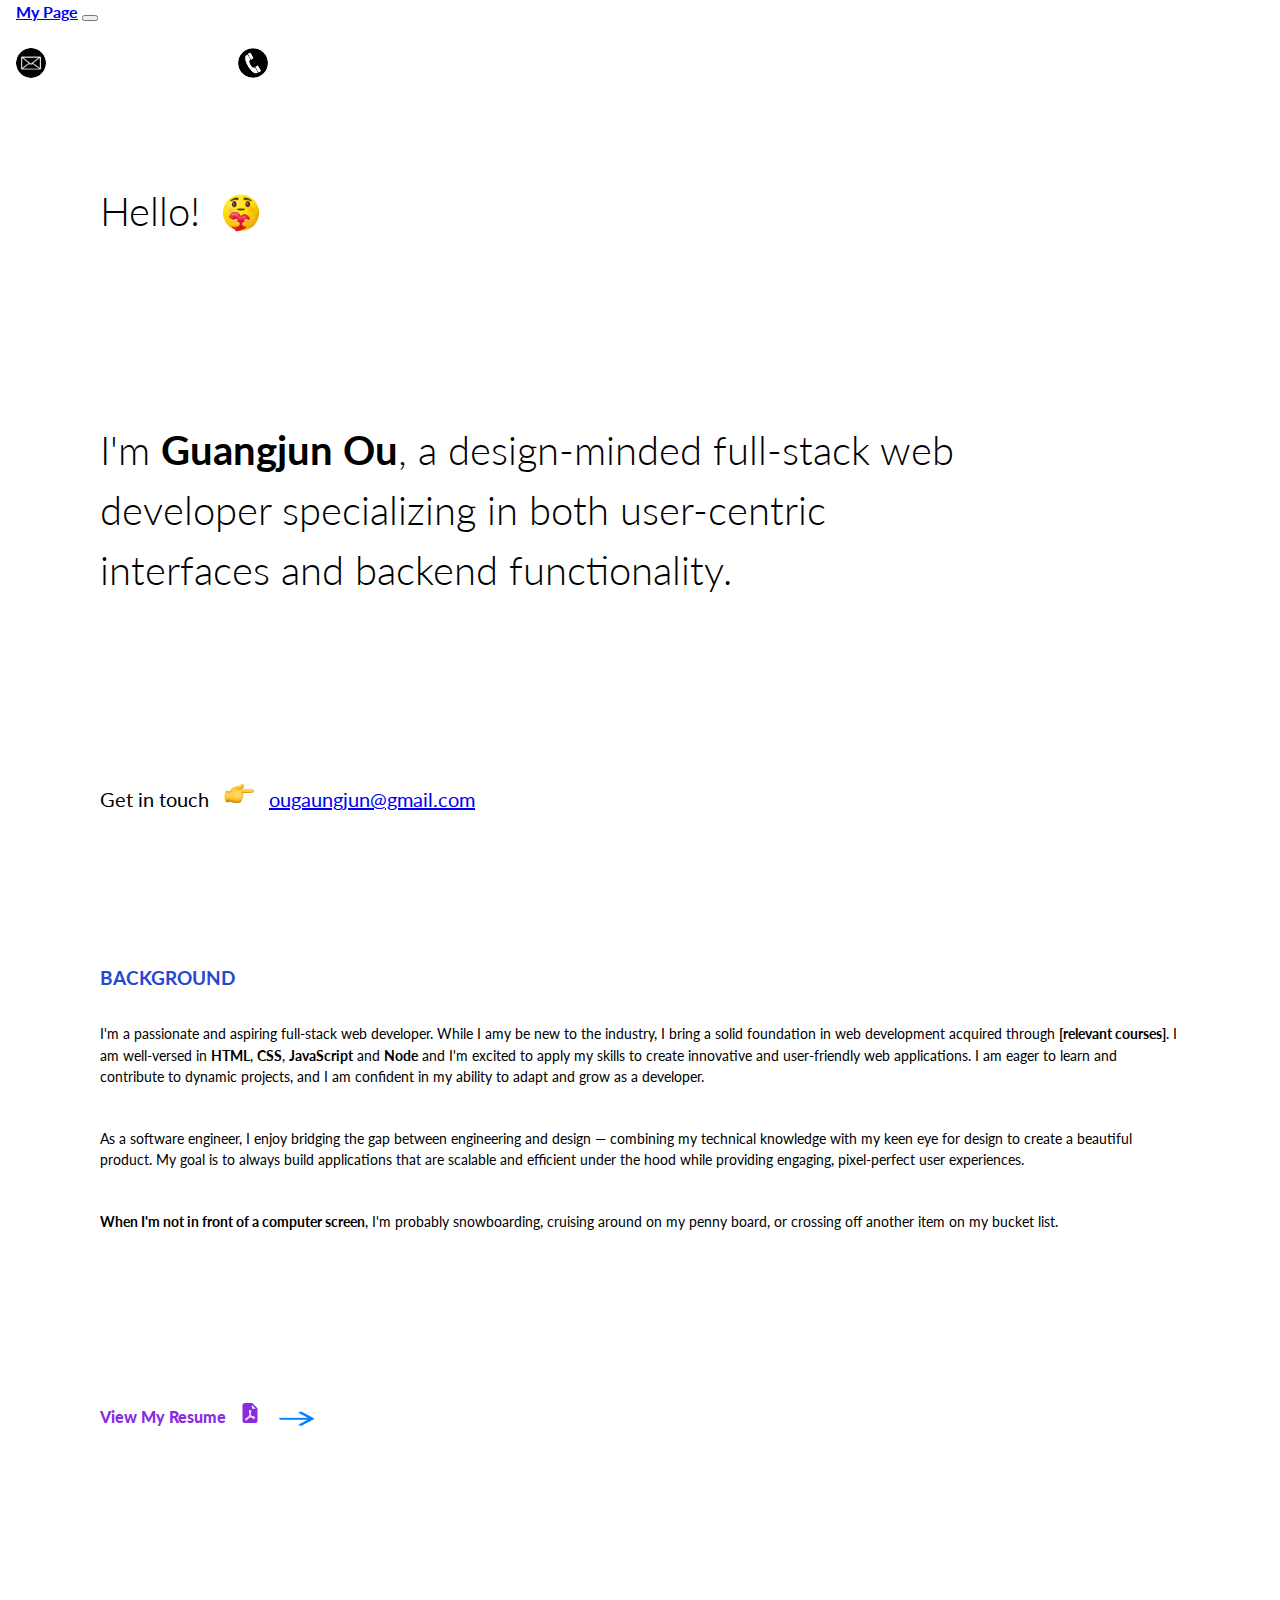
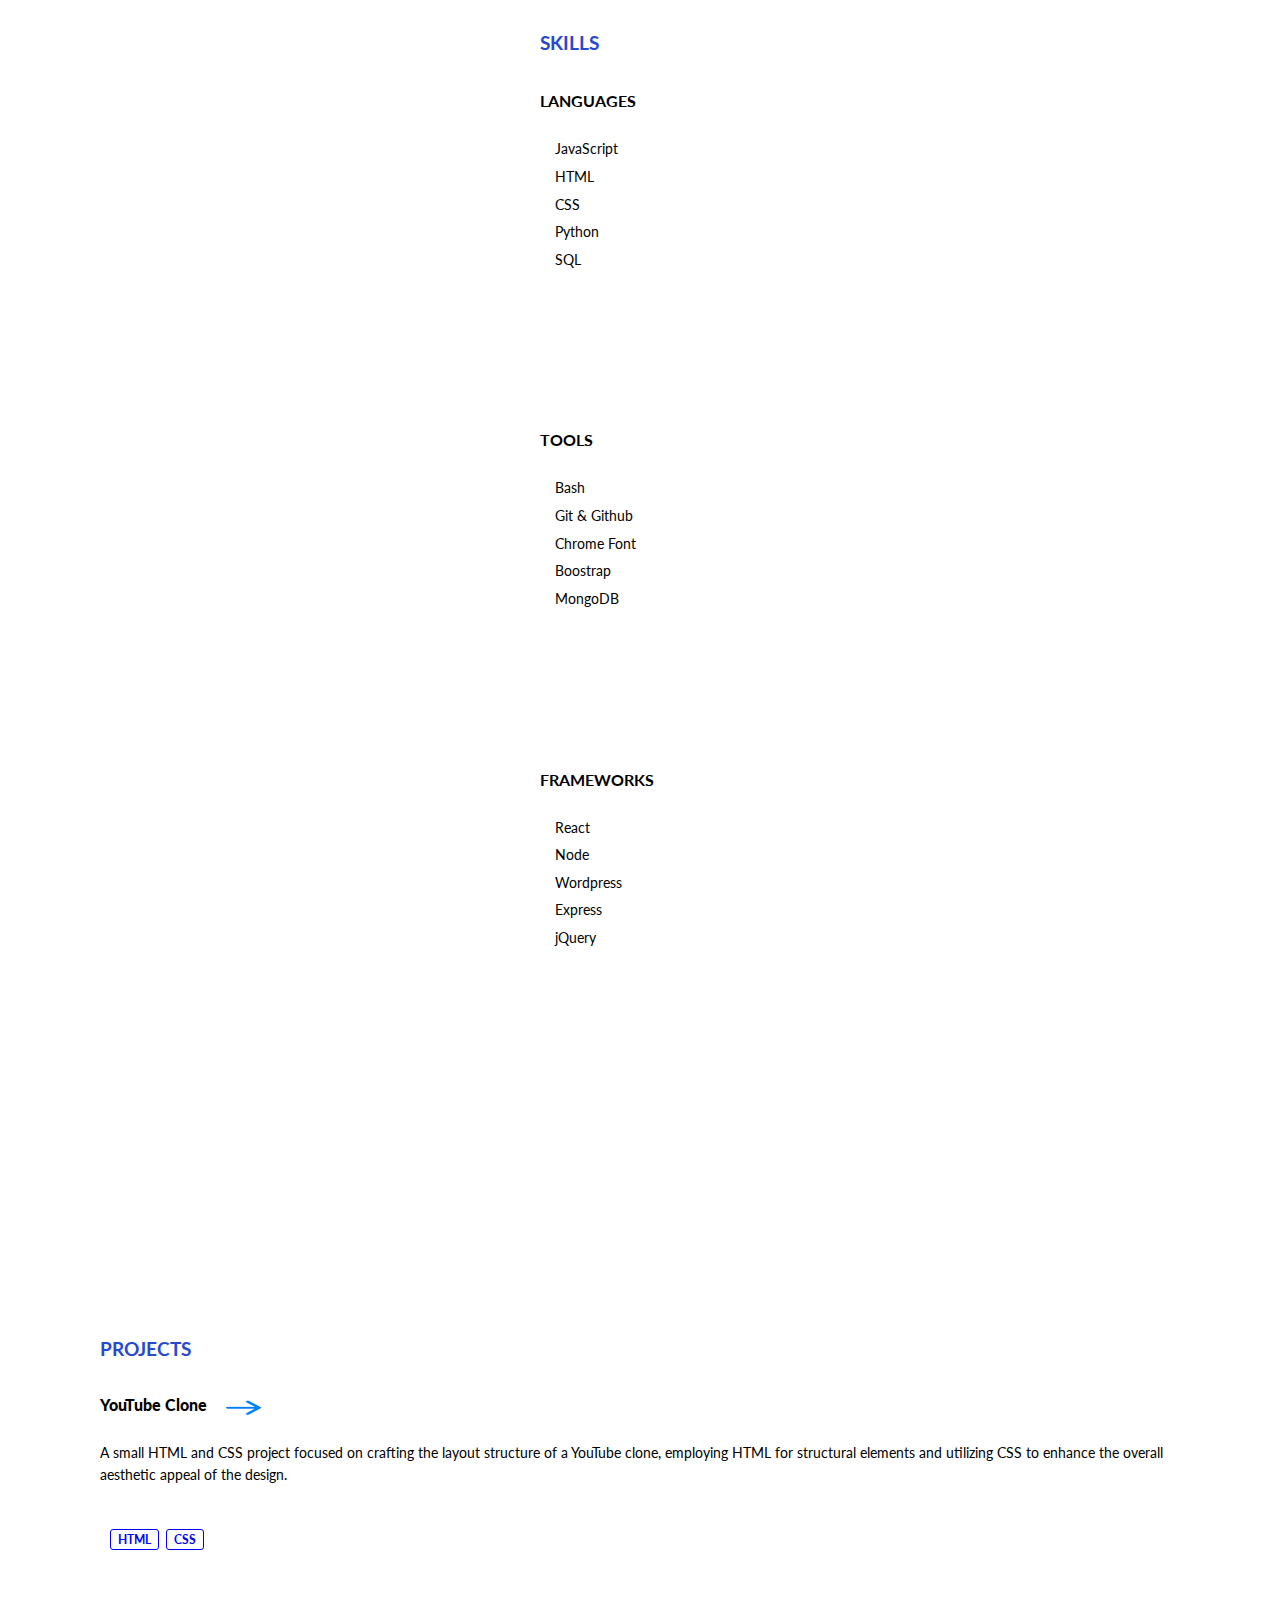
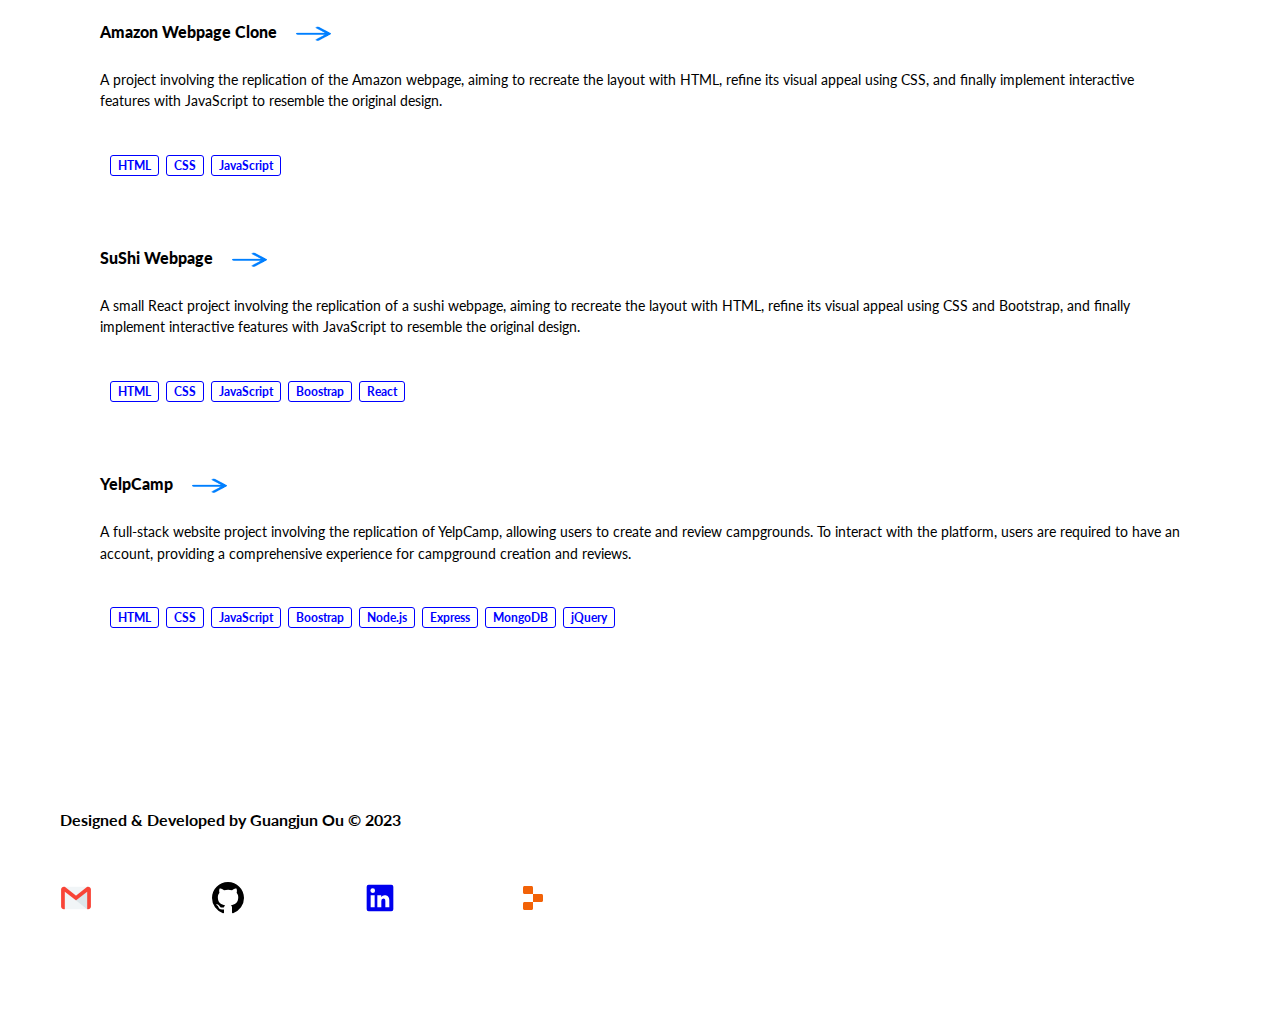
==== commit eaadfb1d: "update icon with boostrap" ====
--- a/index.html
+++ b/index.html
@@ -86,7 +86,14 @@
                       </p>
                 </div>
                 <div class="row resume-link ">
-                <a href="" target="_blank" class="arrow-link">View My Resume <img src="./img/arrow.png" alt=""></a>
+                <a href="" target="_blank" class="arrow-link">
+                  View My Resume 
+                  <svg class="file" xmlns="http://www.w3.org/2000/svg" width="20" height="20" fill="currentColor" class="bi bi-file-earmark-pdf-fill" viewBox="0 0 16 16">
+                    <path d="M5.523 12.424c.14-.082.293-.162.459-.238a7.878 7.878 0 0 1-.45.606c-.28.337-.498.516-.635.572a.266.266 0 0 1-.035.012.282.282 0 0 1-.026-.044c-.056-.11-.054-.216.04-.36.106-.165.319-.354.647-.548m2.455-1.647c-.119.025-.237.05-.356.078a21.148 21.148 0 0 0 .5-1.05 12.045 12.045 0 0 0 .51.858c-.217.032-.436.07-.654.114m2.525.939a3.881 3.881 0 0 1-.435-.41c.228.005.434.022.612.054.317.057.466.147.518.209a.095.095 0 0 1 .026.064.436.436 0 0 1-.06.2.307.307 0 0 1-.094.124.107.107 0 0 1-.069.015c-.09-.003-.258-.066-.498-.256M8.278 6.97c-.04.244-.108.524-.2.829a4.86 4.86 0 0 1-.089-.346c-.076-.353-.087-.63-.046-.822.038-.177.11-.248.196-.283a.517.517 0 0 1 .145-.04c.013.03.028.092.032.198.005.122-.007.277-.038.465z"/>
+                    <path fill-rule="evenodd" d="M4 0h5.293A1 1 0 0 1 10 .293L13.707 4a1 1 0 0 1 .293.707V14a2 2 0 0 1-2 2H4a2 2 0 0 1-2-2V2a2 2 0 0 1 2-2m5.5 1.5v2a1 1 0 0 0 1 1h2zM4.165 13.668c.09.18.23.343.438.419.207.075.412.04.58-.03.318-.13.635-.436.926-.786.333-.401.683-.927 1.021-1.51a11.651 11.651 0 0 1 1.997-.406c.3.383.61.713.91.95.28.22.603.403.934.417a.856.856 0 0 0 .51-.138c.155-.101.27-.247.354-.416.09-.181.145-.37.138-.563a.844.844 0 0 0-.2-.518c-.226-.27-.596-.4-.96-.465a5.76 5.76 0 0 0-1.335-.05 10.954 10.954 0 0 1-.98-1.686c.25-.66.437-1.284.52-1.794.036-.218.055-.426.048-.614a1.238 1.238 0 0 0-.127-.538.7.7 0 0 0-.477-.365c-.202-.043-.41 0-.601.077-.377.15-.576.47-.651.823-.073.34-.04.736.046 1.136.088.406.238.848.43 1.295a19.697 19.697 0 0 1-1.062 2.227 7.662 7.662 0 0 0-1.482.645c-.37.22-.699.48-.897.787-.21.326-.275.714-.08 1.103z"/>
+                  </svg>
+                  <img src="./img/arrow.png" alt="">
+                </a>
                 </div>
             </div>
           </section>
@@ -107,9 +114,13 @@
             </div>
           </section>
 
-          <button id="top-button">
-            <p class="text">UP</p>
-          </button>
+          <!-- <button id="top-button"> -->
+            <h1 class="text" id="top-button">
+              <svg xmlns="http://www.w3.org/2000/svg" width="24" height="24" fill="currentColor" class="bi bi-caret-up-square-fill" viewBox="0 0 16 16">
+                <path d="M0 2a2 2 0 0 1 2-2h12a2 2 0 0 1 2 2v12a2 2 0 0 1-2 2H2a2 2 0 0 1-2-2zm4 9h8a.5.5 0 0 0 .374-.832l-4-4.5a.5.5 0 0 0-.748 0l-4 4.5A.5.5 0 0 0 4 11"/>
+              </svg>
+            </h1>
+          <!-- </button> -->
         
           <footer class="container footer">
             <div class="row">
@@ -123,24 +134,24 @@
                 </div>
                 </div>
               <div class="col-lg-5 col-md-auto col-sm-auto footer_links">
-                <div class="footer_logo">
+                <div class="footer_logo js-wave">
                   <a href="mailto:ougaungjun@gmail.com" target="_blank" title="Google EMAIL"><img class="footer_email" src="./img/email-logo.png" alt="email_logo"></a>
                 </div>
-                <div class="footer_logo">
+                <div class="footer_logo js-wave1">
                   <a href="https://github.com/guangjunou" target="_blank" title="github">
                     <svg height="32" aria-hidden="true" viewBox="0 0 16 16" version="1.1" width="32" data-view-component="true" class="octicon octicon-mark-github v-align-middle color-fg-default">
                       <path d="M8 0c4.42 0 8 3.58 8 8a8.013 8.013 0 0 1-5.45 7.59c-.4.08-.55-.17-.55-.38 0-.27.01-1.13.01-2.2 0-.75-.25-1.23-.54-1.48 1.78-.2 3.65-.88 3.65-3.95 0-.88-.31-1.59-.82-2.15.08-.2.36-1.02-.08-2.12 0 0-.67-.22-2.2.82-.64-.18-1.32-.27-2-.27-.68 0-1.36.09-2 .27-1.53-1.03-2.2-.82-2.2-.82-.44 1.1-.16 1.92-.08 2.12-.51.56-.82 1.28-.82 2.15 0 3.06 1.86 3.75 3.64 3.95-.23.2-.44.55-.51 1.07-.46.21-1.61.55-2.33-.66-.15-.24-.6-.83-1.23-.82-.67.01-.27.38.01.53.34.19.73.9.82 1.13.16.45.68 1.31 2.69.94 0 .67.01 1.3.01 1.49 0 .21-.15.45-.55.38A7.995 7.995 0 0 1 0 8c0-4.42 3.58-8 8-8Z"></path>
                     </svg>
                   </a>
                 </div>
-                <div class="footer_logo">
+                <div class="footer_logo js-wave2">
                   <a href="https://www.linkedin.com/in/guangjunou/" target="_blank" title="linkedin">
                     <svg xmlns="http://www.w3.org/2000/svg" viewBox="0 0 24 24" data-supported-dps="32x32" fill="currentColor" class="mercado-match" width="32" height="32" focusable="false">
                       <path d="M20.5 2h-17A1.5 1.5 0 002 3.5v17A1.5 1.5 0 003.5 22h17a1.5 1.5 0 001.5-1.5v-17A1.5 1.5 0 0020.5 2zM8 19H5v-9h3zM6.5 8.25A1.75 1.75 0 118.3 6.5a1.78 1.78 0 01-1.8 1.75zM19 19h-3v-4.74c0-1.42-.6-1.93-1.38-1.93A1.74 1.74 0 0013 14.19a.66.66 0 000 .14V19h-3v-9h2.9v1.3a3.11 3.11 0 012.7-1.4c1.55 0 3.36.86 3.36 3.66z"></path>
                     </svg>
                   </a>
                 </div>
-                <div class="footer_logo">
+                <div class="footer_logo js-wave3">
                   <a href="https://replit.com/@15999932000go" target="_blank" title="replit">
                     <svg width="32" height="32" viewBox="0 0 32 32" fill="none" xmlns="http://www.w3.org/2000/svg"><path d="M7 5.5C7 4.67157 7.67157 4 8.5 4H15.5C16.3284 4 17 4.67157 17 5.5V12H8.5C7.67157 12 7 11.3284 7 10.5V5.5Z" fill="#F26207"></path><path d="M17 12H25.5C26.3284 12 27 12.6716 27 13.5V18.5C27 19.3284 26.3284 20 25.5 20H17V12Z" fill="#F26207"></path><path d="M7 21.5C7 20.6716 7.67157 20 8.5 20H17V26.5C17 27.3284 16.3284 28 15.5 28H8.5C7.67157 28 7 27.3284 7 26.5V21.5Z" fill="#F26207"></path></svg>
                   </a>
@@ -156,7 +167,7 @@
         <script src="./Javascript/skills.js"></script>
         <script src="./Javascript/project.js"></script>
         <script src="./Javascript/top-button.js"></script>
-
+        <script src="./Javascript/wave.js"></script>
 
     </body>
 </html>--- a/CSS/resume-link.css
+++ b/CSS/resume-link.css
@@ -5,4 +5,8 @@
     margin-top: 150px;
     text-decoration: none;
     text-wrap: nowrap;
+}
+
+.file {
+    margin-left: 10px;
 }--- a/CSS/top-button.css
+++ b/CSS/top-button.css
@@ -1,19 +1,21 @@
 #top-button {
     position: fixed;
-    width: 35px;
-    height: 30px;
+    /* width: 35px;
+    height: 30px; */
     bottom: 25px;
-    right: 20px;
+    right: 30px;
+    border: none;
+    background-color: white;
     cursor: pointer;
     display: none;
 }
 
 .text {
     color: red;
-    margin-right: 3px;
-    margin-top: 2px;
+    /* margin-right: 3px;
+    margin-top: 2px; */
 }
 
-#top-button:hover {
-    background-color: #555;
+.text:hover {
+    color: blue;
   }--- a/CSS/footer.css
+++ b/CSS/footer.css
@@ -31,7 +31,40 @@
     position: relative;
     display: inline-block;
     margin-right: 120px;
+    transition: transform 0.3s ease-in-out;
 }
+
+
+.footer_logo.wave {
+    transform: rotate(-30deg);
+}
+.footer_logo.wave1 {
+    transform: rotate(30deg);
+}
+/* .footer_logo.wave2 {
+    transform: rotateY(50deg);
+} */
+@keyframes wave2 {
+    from {transform: rotate(-15deg);}
+    to {transform: rotate(15deg);}
+}
+.footer_logo.wave2 {
+    animation-duration: 1s;
+    animation-fill-mode: both;
+    animation-name: wave2
+}
+
+@keyframes wave3 {
+    from {transform: rotate(-30deg) rotateY(50deg);}
+    to {transform: rotateX(50deg) rotate(30deg);}
+}
+.footer_logo.wave3 {
+    animation-duration: 1s;
+    animation-fill-mode: both;
+    animation-name: wave3
+  }
+
+
 
 .footer_email {
     width: 32px;
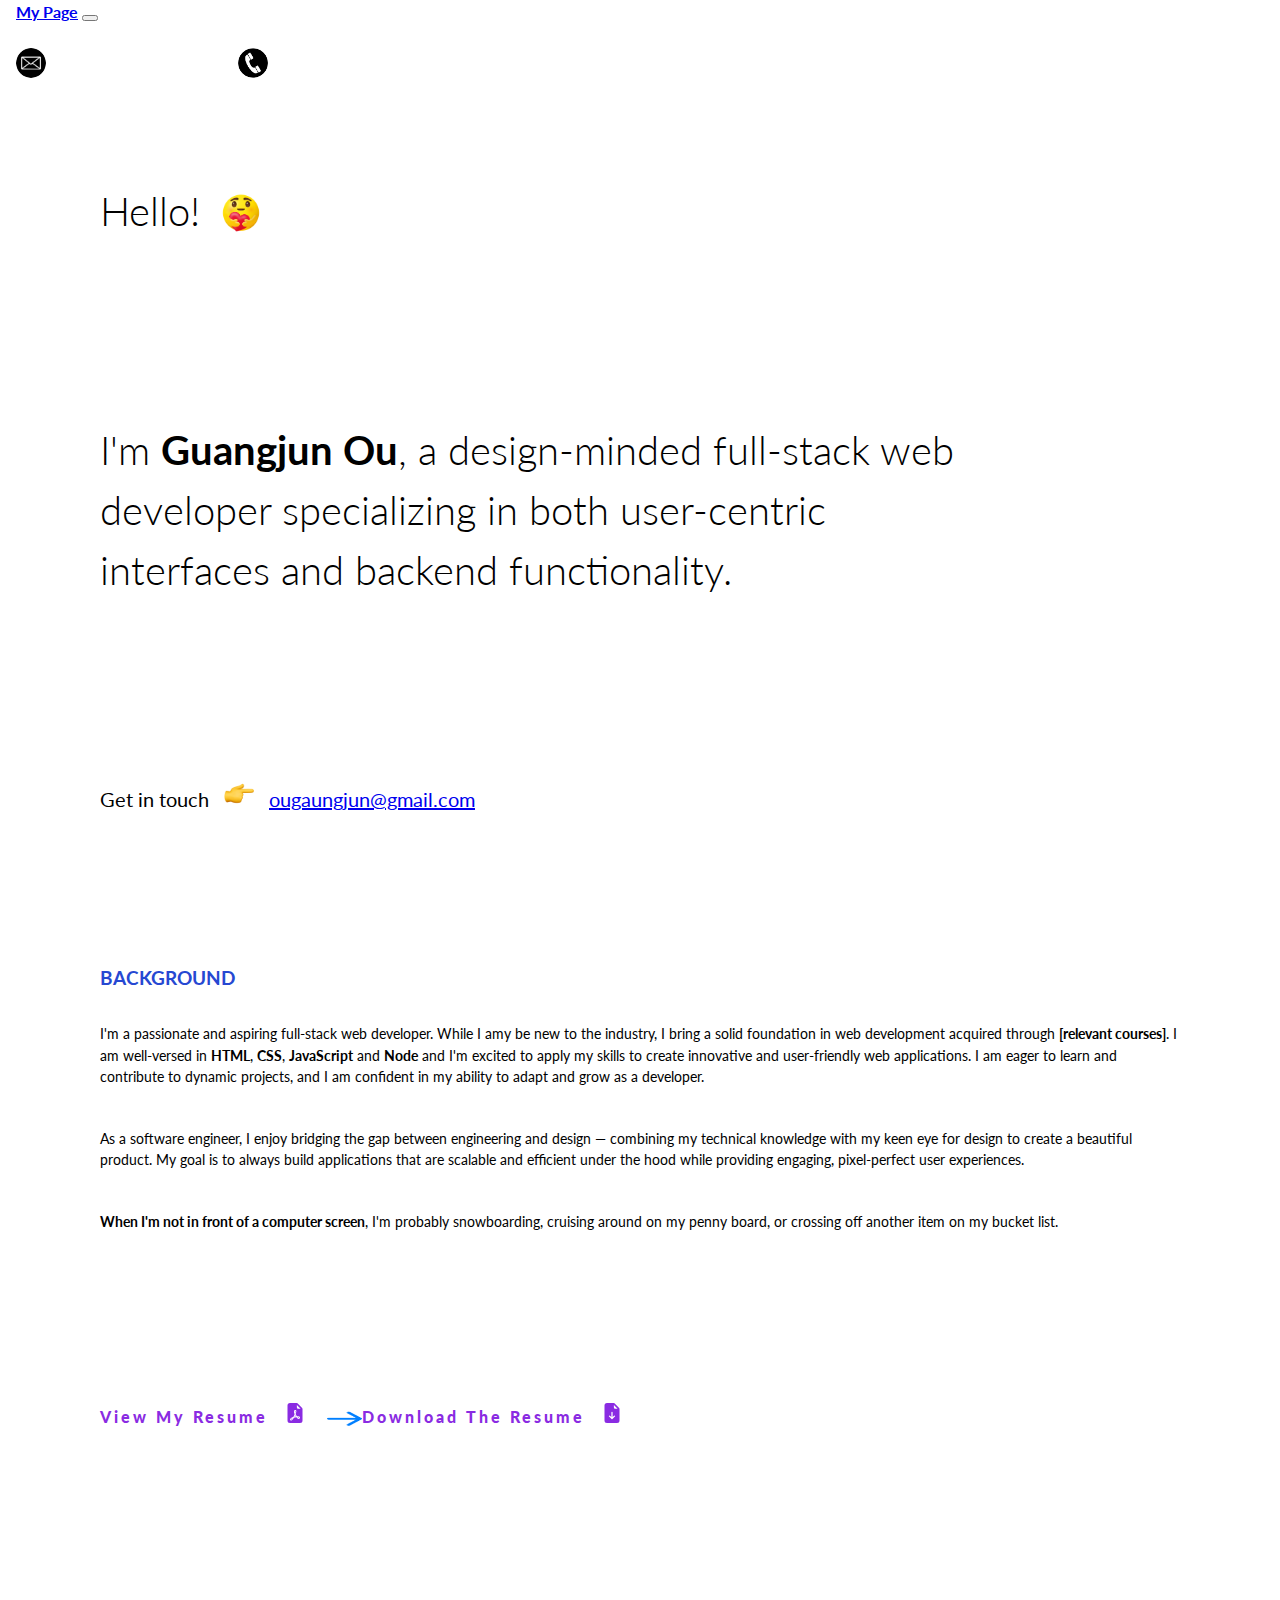
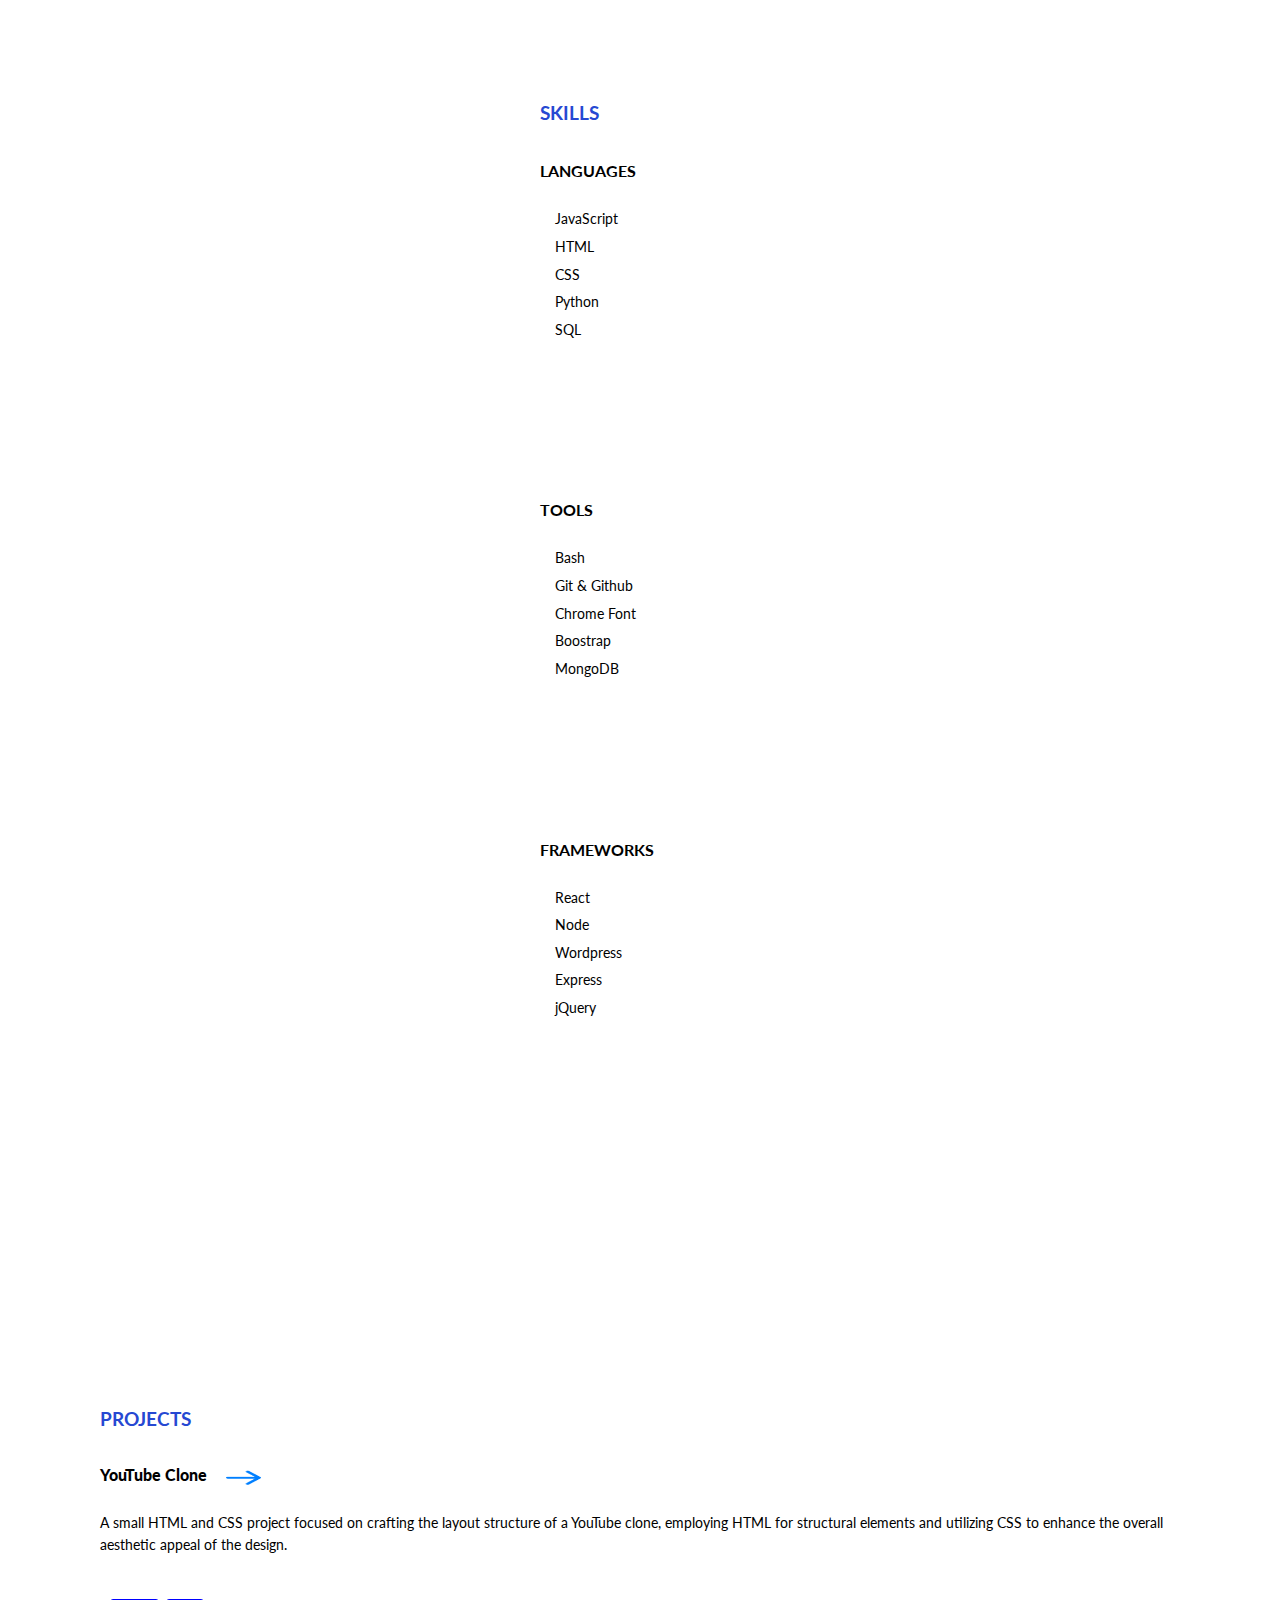
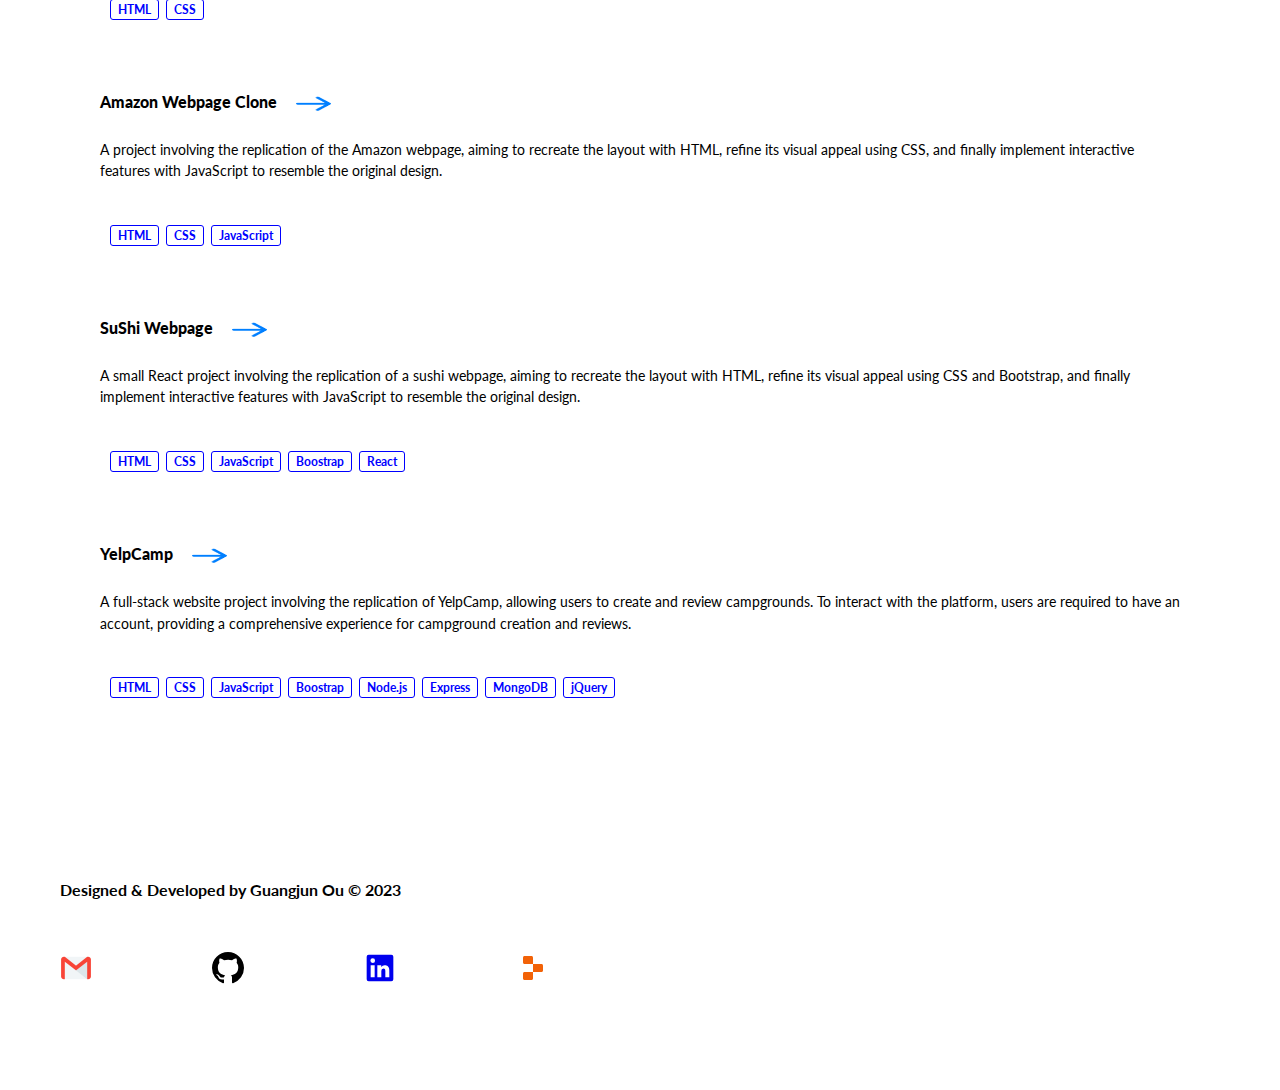
==== commit 9f867c08: "add the resume1 unfinish" ====
--- a/index.html
+++ b/index.html
@@ -86,14 +86,24 @@
                       </p>
                 </div>
                 <div class="row resume-link ">
-                <a href="" target="_blank" class="arrow-link">
-                  View My Resume 
-                  <svg class="file" xmlns="http://www.w3.org/2000/svg" width="20" height="20" fill="currentColor" class="bi bi-file-earmark-pdf-fill" viewBox="0 0 16 16">
-                    <path d="M5.523 12.424c.14-.082.293-.162.459-.238a7.878 7.878 0 0 1-.45.606c-.28.337-.498.516-.635.572a.266.266 0 0 1-.035.012.282.282 0 0 1-.026-.044c-.056-.11-.054-.216.04-.36.106-.165.319-.354.647-.548m2.455-1.647c-.119.025-.237.05-.356.078a21.148 21.148 0 0 0 .5-1.05 12.045 12.045 0 0 0 .51.858c-.217.032-.436.07-.654.114m2.525.939a3.881 3.881 0 0 1-.435-.41c.228.005.434.022.612.054.317.057.466.147.518.209a.095.095 0 0 1 .026.064.436.436 0 0 1-.06.2.307.307 0 0 1-.094.124.107.107 0 0 1-.069.015c-.09-.003-.258-.066-.498-.256M8.278 6.97c-.04.244-.108.524-.2.829a4.86 4.86 0 0 1-.089-.346c-.076-.353-.087-.63-.046-.822.038-.177.11-.248.196-.283a.517.517 0 0 1 .145-.04c.013.03.028.092.032.198.005.122-.007.277-.038.465z"/>
-                    <path fill-rule="evenodd" d="M4 0h5.293A1 1 0 0 1 10 .293L13.707 4a1 1 0 0 1 .293.707V14a2 2 0 0 1-2 2H4a2 2 0 0 1-2-2V2a2 2 0 0 1 2-2m5.5 1.5v2a1 1 0 0 0 1 1h2zM4.165 13.668c.09.18.23.343.438.419.207.075.412.04.58-.03.318-.13.635-.436.926-.786.333-.401.683-.927 1.021-1.51a11.651 11.651 0 0 1 1.997-.406c.3.383.61.713.91.95.28.22.603.403.934.417a.856.856 0 0 0 .51-.138c.155-.101.27-.247.354-.416.09-.181.145-.37.138-.563a.844.844 0 0 0-.2-.518c-.226-.27-.596-.4-.96-.465a5.76 5.76 0 0 0-1.335-.05 10.954 10.954 0 0 1-.98-1.686c.25-.66.437-1.284.52-1.794.036-.218.055-.426.048-.614a1.238 1.238 0 0 0-.127-.538.7.7 0 0 0-.477-.365c-.202-.043-.41 0-.601.077-.377.15-.576.47-.651.823-.073.34-.04.736.046 1.136.088.406.238.848.43 1.295a19.697 19.697 0 0 1-1.062 2.227 7.662 7.662 0 0 0-1.482.645c-.37.22-.699.48-.897.787-.21.326-.275.714-.08 1.103z"/>
-                  </svg>
-                  <img src="./img/arrow.png" alt="">
-                </a>
+                <div class="col-lg-6 col-sm-10 resume-pad">
+                  <a href="" target="_blank" class="arrow-link">
+                    View My Resume 
+                    <svg class="file" xmlns="http://www.w3.org/2000/svg" width="20" height="20" fill="currentColor" class="bi bi-file-earmark-pdf-fill" viewBox="0 0 16 16">
+                      <path d="M5.523 12.424c.14-.082.293-.162.459-.238a7.878 7.878 0 0 1-.45.606c-.28.337-.498.516-.635.572a.266.266 0 0 1-.035.012.282.282 0 0 1-.026-.044c-.056-.11-.054-.216.04-.36.106-.165.319-.354.647-.548m2.455-1.647c-.119.025-.237.05-.356.078a21.148 21.148 0 0 0 .5-1.05 12.045 12.045 0 0 0 .51.858c-.217.032-.436.07-.654.114m2.525.939a3.881 3.881 0 0 1-.435-.41c.228.005.434.022.612.054.317.057.466.147.518.209a.095.095 0 0 1 .026.064.436.436 0 0 1-.06.2.307.307 0 0 1-.094.124.107.107 0 0 1-.069.015c-.09-.003-.258-.066-.498-.256M8.278 6.97c-.04.244-.108.524-.2.829a4.86 4.86 0 0 1-.089-.346c-.076-.353-.087-.63-.046-.822.038-.177.11-.248.196-.283a.517.517 0 0 1 .145-.04c.013.03.028.092.032.198.005.122-.007.277-.038.465z"/>
+                      <path fill-rule="evenodd" d="M4 0h5.293A1 1 0 0 1 10 .293L13.707 4a1 1 0 0 1 .293.707V14a2 2 0 0 1-2 2H4a2 2 0 0 1-2-2V2a2 2 0 0 1 2-2m5.5 1.5v2a1 1 0 0 0 1 1h2zM4.165 13.668c.09.18.23.343.438.419.207.075.412.04.58-.03.318-.13.635-.436.926-.786.333-.401.683-.927 1.021-1.51a11.651 11.651 0 0 1 1.997-.406c.3.383.61.713.91.95.28.22.603.403.934.417a.856.856 0 0 0 .51-.138c.155-.101.27-.247.354-.416.09-.181.145-.37.138-.563a.844.844 0 0 0-.2-.518c-.226-.27-.596-.4-.96-.465a5.76 5.76 0 0 0-1.335-.05 10.954 10.954 0 0 1-.98-1.686c.25-.66.437-1.284.52-1.794.036-.218.055-.426.048-.614a1.238 1.238 0 0 0-.127-.538.7.7 0 0 0-.477-.365c-.202-.043-.41 0-.601.077-.377.15-.576.47-.651.823-.073.34-.04.736.046 1.136.088.406.238.848.43 1.295a19.697 19.697 0 0 1-1.062 2.227 7.662 7.662 0 0 0-1.482.645c-.37.22-.699.48-.897.787-.21.326-.275.714-.08 1.103z"/>
+                    </svg>
+                    <img src="./img/arrow.png" alt="">
+                  </a>
+                </div>
+                <div class="col-lg-6 col-sm-10 resume-pad">
+                  <a href="" class="arrow-link">
+                    Download The Resume
+                    <svg class="file" xmlns="http://www.w3.org/2000/svg" width="20" height="20" fill="currentColor" class="bi bi-file-earmark-arrow-down-fill" viewBox="0 0 16 16">
+                      <path d="M9.293 0H4a2 2 0 0 0-2 2v12a2 2 0 0 0 2 2h8a2 2 0 0 0 2-2V4.707A1 1 0 0 0 13.707 4L10 .293A1 1 0 0 0 9.293 0M9.5 3.5v-2l3 3h-2a1 1 0 0 1-1-1m-1 4v3.793l1.146-1.147a.5.5 0 0 1 .708.708l-2 2a.5.5 0 0 1-.708 0l-2-2a.5.5 0 0 1 .708-.708L7.5 11.293V7.5a.5.5 0 0 1 1 0"/>
+                    </svg>
+                  </a>
+                </div>
                 </div>
             </div>
           </section>
--- a/CSS/resume-link.css
+++ b/CSS/resume-link.css
@@ -5,8 +5,13 @@
     margin-top: 150px;
     text-decoration: none;
     text-wrap: nowrap;
+    letter-spacing: 3px;
 }
 
 .file {
     margin-left: 10px;
+}
+
+.resume-pad {
+    margin-bottom: 70px;
 }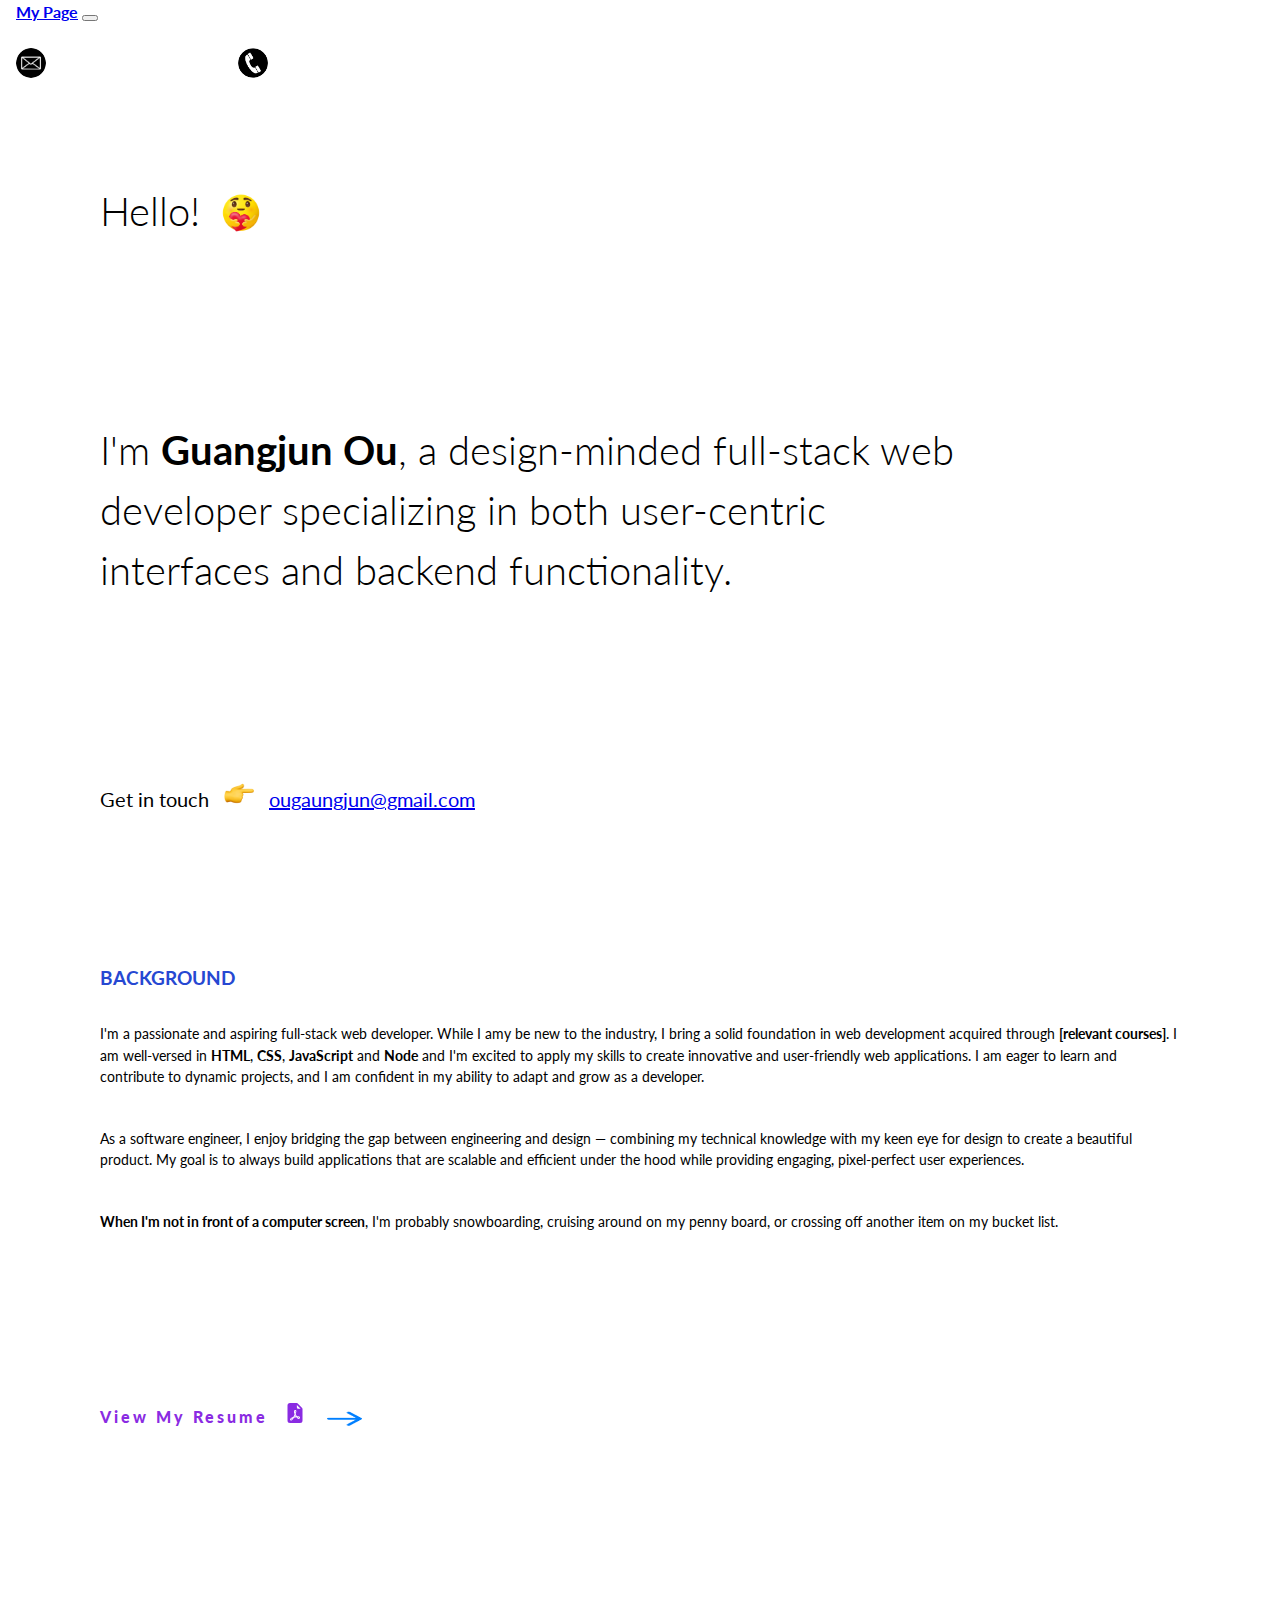
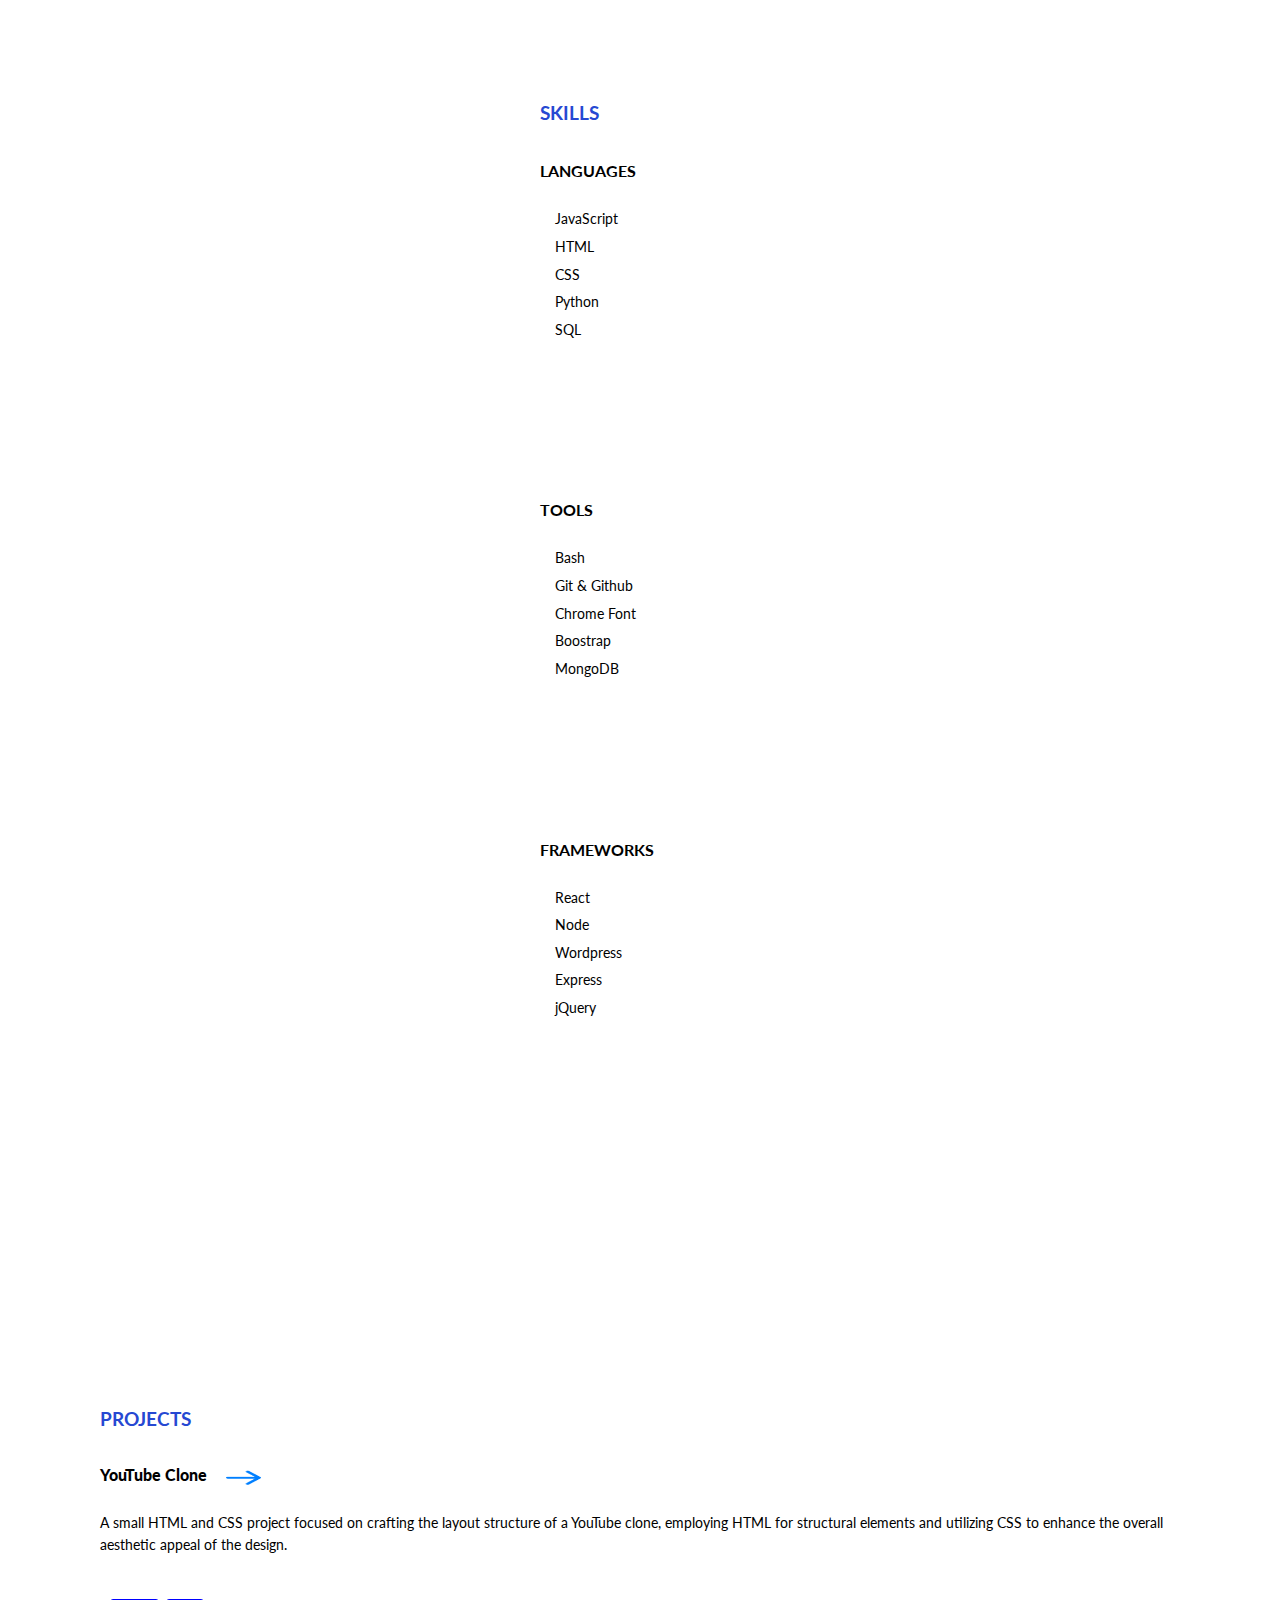
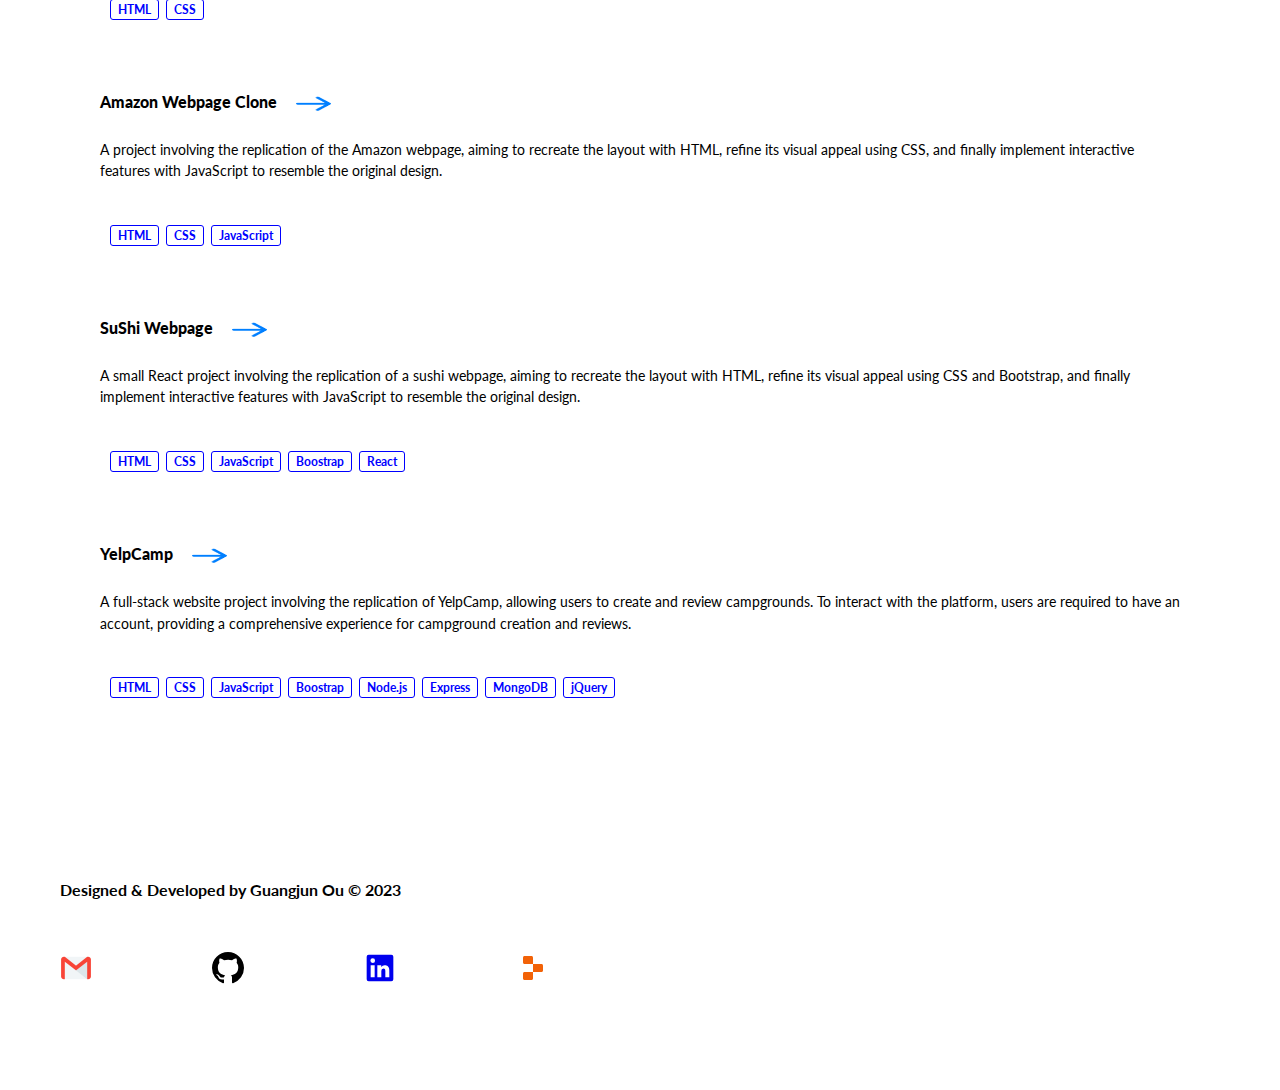
==== commit 1e3d633a: "add the resume.pdf" ====
--- a/index.html
+++ b/index.html
@@ -86,22 +86,14 @@
                       </p>
                 </div>
                 <div class="row resume-link ">
-                <div class="col-lg-6 col-sm-10 resume-pad">
-                  <a href="" target="_blank" class="arrow-link">
+                <div class="col  resume-pad">
+                  <a href="./Guangjun Ou web developer.pdf" target="_blank" class="arrow-link">
                     View My Resume 
                     <svg class="file" xmlns="http://www.w3.org/2000/svg" width="20" height="20" fill="currentColor" class="bi bi-file-earmark-pdf-fill" viewBox="0 0 16 16">
                       <path d="M5.523 12.424c.14-.082.293-.162.459-.238a7.878 7.878 0 0 1-.45.606c-.28.337-.498.516-.635.572a.266.266 0 0 1-.035.012.282.282 0 0 1-.026-.044c-.056-.11-.054-.216.04-.36.106-.165.319-.354.647-.548m2.455-1.647c-.119.025-.237.05-.356.078a21.148 21.148 0 0 0 .5-1.05 12.045 12.045 0 0 0 .51.858c-.217.032-.436.07-.654.114m2.525.939a3.881 3.881 0 0 1-.435-.41c.228.005.434.022.612.054.317.057.466.147.518.209a.095.095 0 0 1 .026.064.436.436 0 0 1-.06.2.307.307 0 0 1-.094.124.107.107 0 0 1-.069.015c-.09-.003-.258-.066-.498-.256M8.278 6.97c-.04.244-.108.524-.2.829a4.86 4.86 0 0 1-.089-.346c-.076-.353-.087-.63-.046-.822.038-.177.11-.248.196-.283a.517.517 0 0 1 .145-.04c.013.03.028.092.032.198.005.122-.007.277-.038.465z"/>
                       <path fill-rule="evenodd" d="M4 0h5.293A1 1 0 0 1 10 .293L13.707 4a1 1 0 0 1 .293.707V14a2 2 0 0 1-2 2H4a2 2 0 0 1-2-2V2a2 2 0 0 1 2-2m5.5 1.5v2a1 1 0 0 0 1 1h2zM4.165 13.668c.09.18.23.343.438.419.207.075.412.04.58-.03.318-.13.635-.436.926-.786.333-.401.683-.927 1.021-1.51a11.651 11.651 0 0 1 1.997-.406c.3.383.61.713.91.95.28.22.603.403.934.417a.856.856 0 0 0 .51-.138c.155-.101.27-.247.354-.416.09-.181.145-.37.138-.563a.844.844 0 0 0-.2-.518c-.226-.27-.596-.4-.96-.465a5.76 5.76 0 0 0-1.335-.05 10.954 10.954 0 0 1-.98-1.686c.25-.66.437-1.284.52-1.794.036-.218.055-.426.048-.614a1.238 1.238 0 0 0-.127-.538.7.7 0 0 0-.477-.365c-.202-.043-.41 0-.601.077-.377.15-.576.47-.651.823-.073.34-.04.736.046 1.136.088.406.238.848.43 1.295a19.697 19.697 0 0 1-1.062 2.227 7.662 7.662 0 0 0-1.482.645c-.37.22-.699.48-.897.787-.21.326-.275.714-.08 1.103z"/>
                     </svg>
                     <img src="./img/arrow.png" alt="">
-                  </a>
-                </div>
-                <div class="col-lg-6 col-sm-10 resume-pad">
-                  <a href="" class="arrow-link">
-                    Download The Resume
-                    <svg class="file" xmlns="http://www.w3.org/2000/svg" width="20" height="20" fill="currentColor" class="bi bi-file-earmark-arrow-down-fill" viewBox="0 0 16 16">
-                      <path d="M9.293 0H4a2 2 0 0 0-2 2v12a2 2 0 0 0 2 2h8a2 2 0 0 0 2-2V4.707A1 1 0 0 0 13.707 4L10 .293A1 1 0 0 0 9.293 0M9.5 3.5v-2l3 3h-2a1 1 0 0 1-1-1m-1 4v3.793l1.146-1.147a.5.5 0 0 1 .708.708l-2 2a.5.5 0 0 1-.708 0l-2-2a.5.5 0 0 1 .708-.708L7.5 11.293V7.5a.5.5 0 0 1 1 0"/>
-                    </svg>
                   </a>
                 </div>
                 </div>
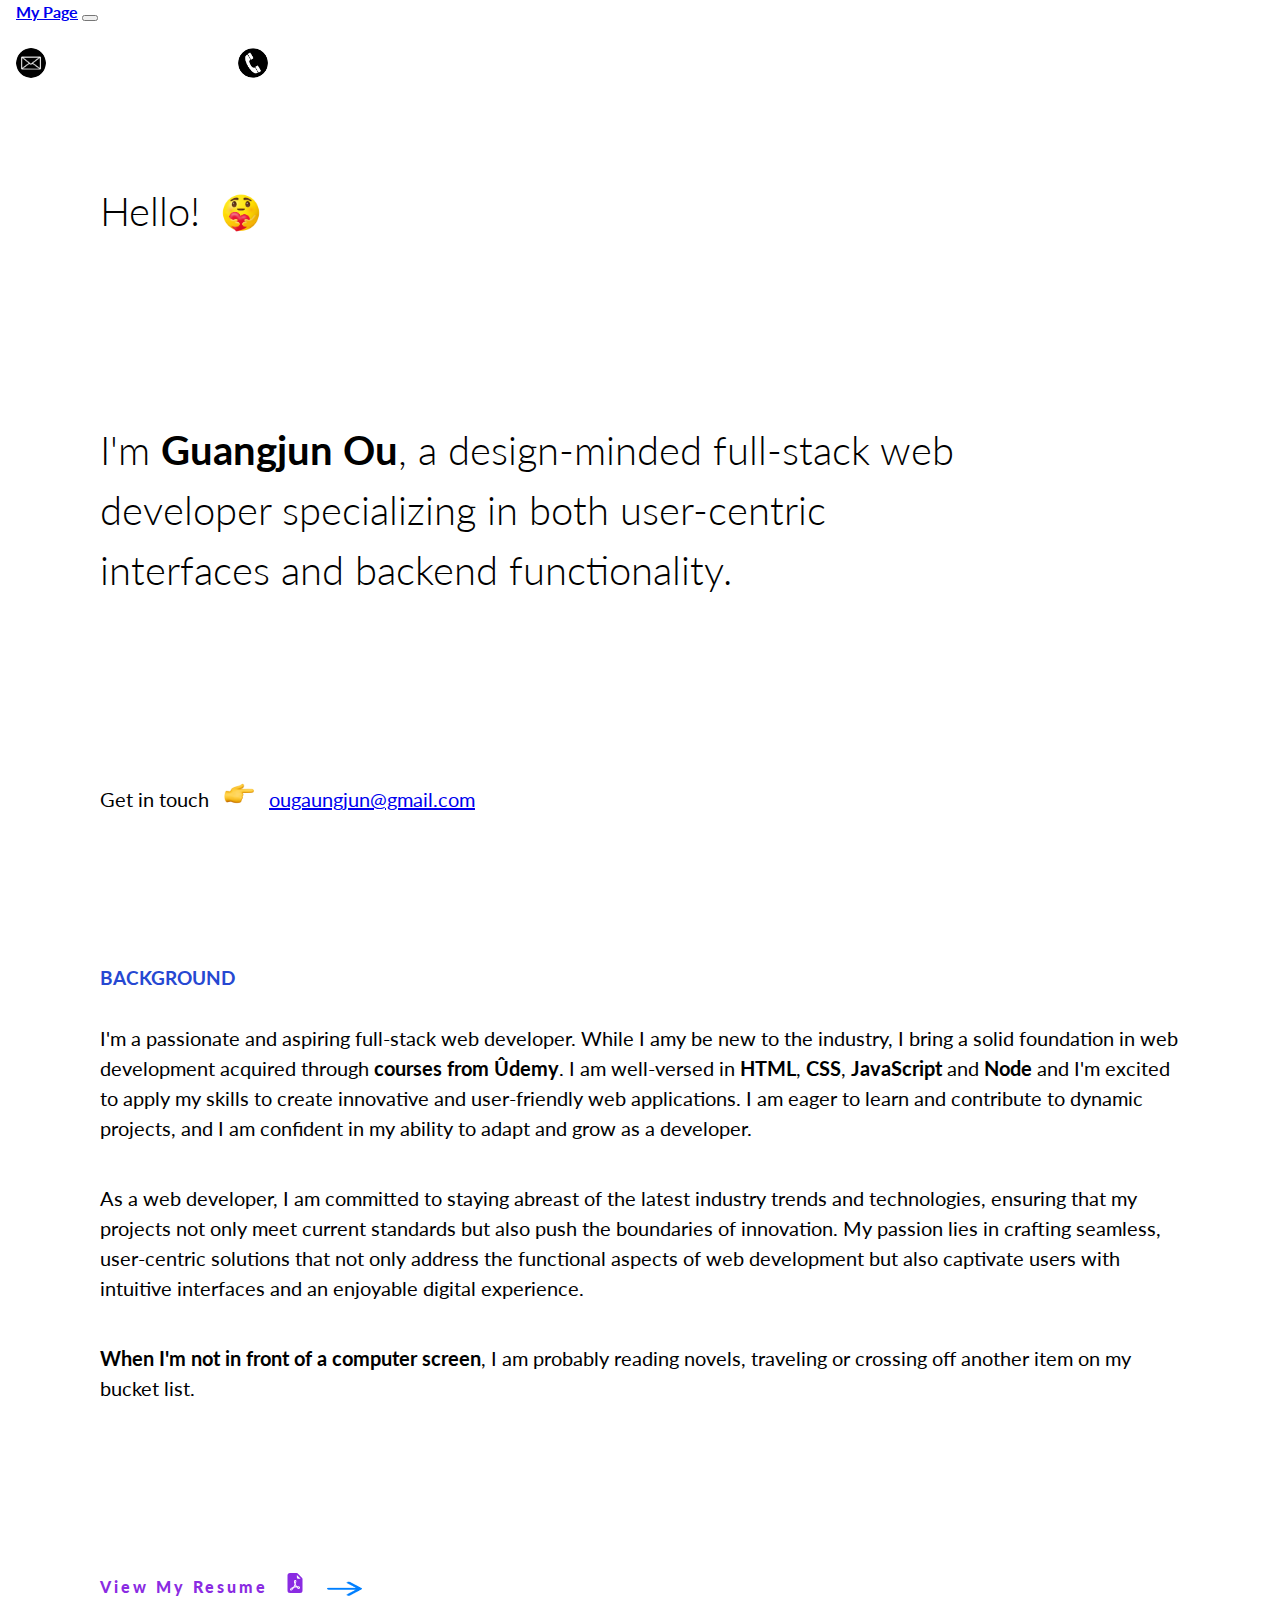
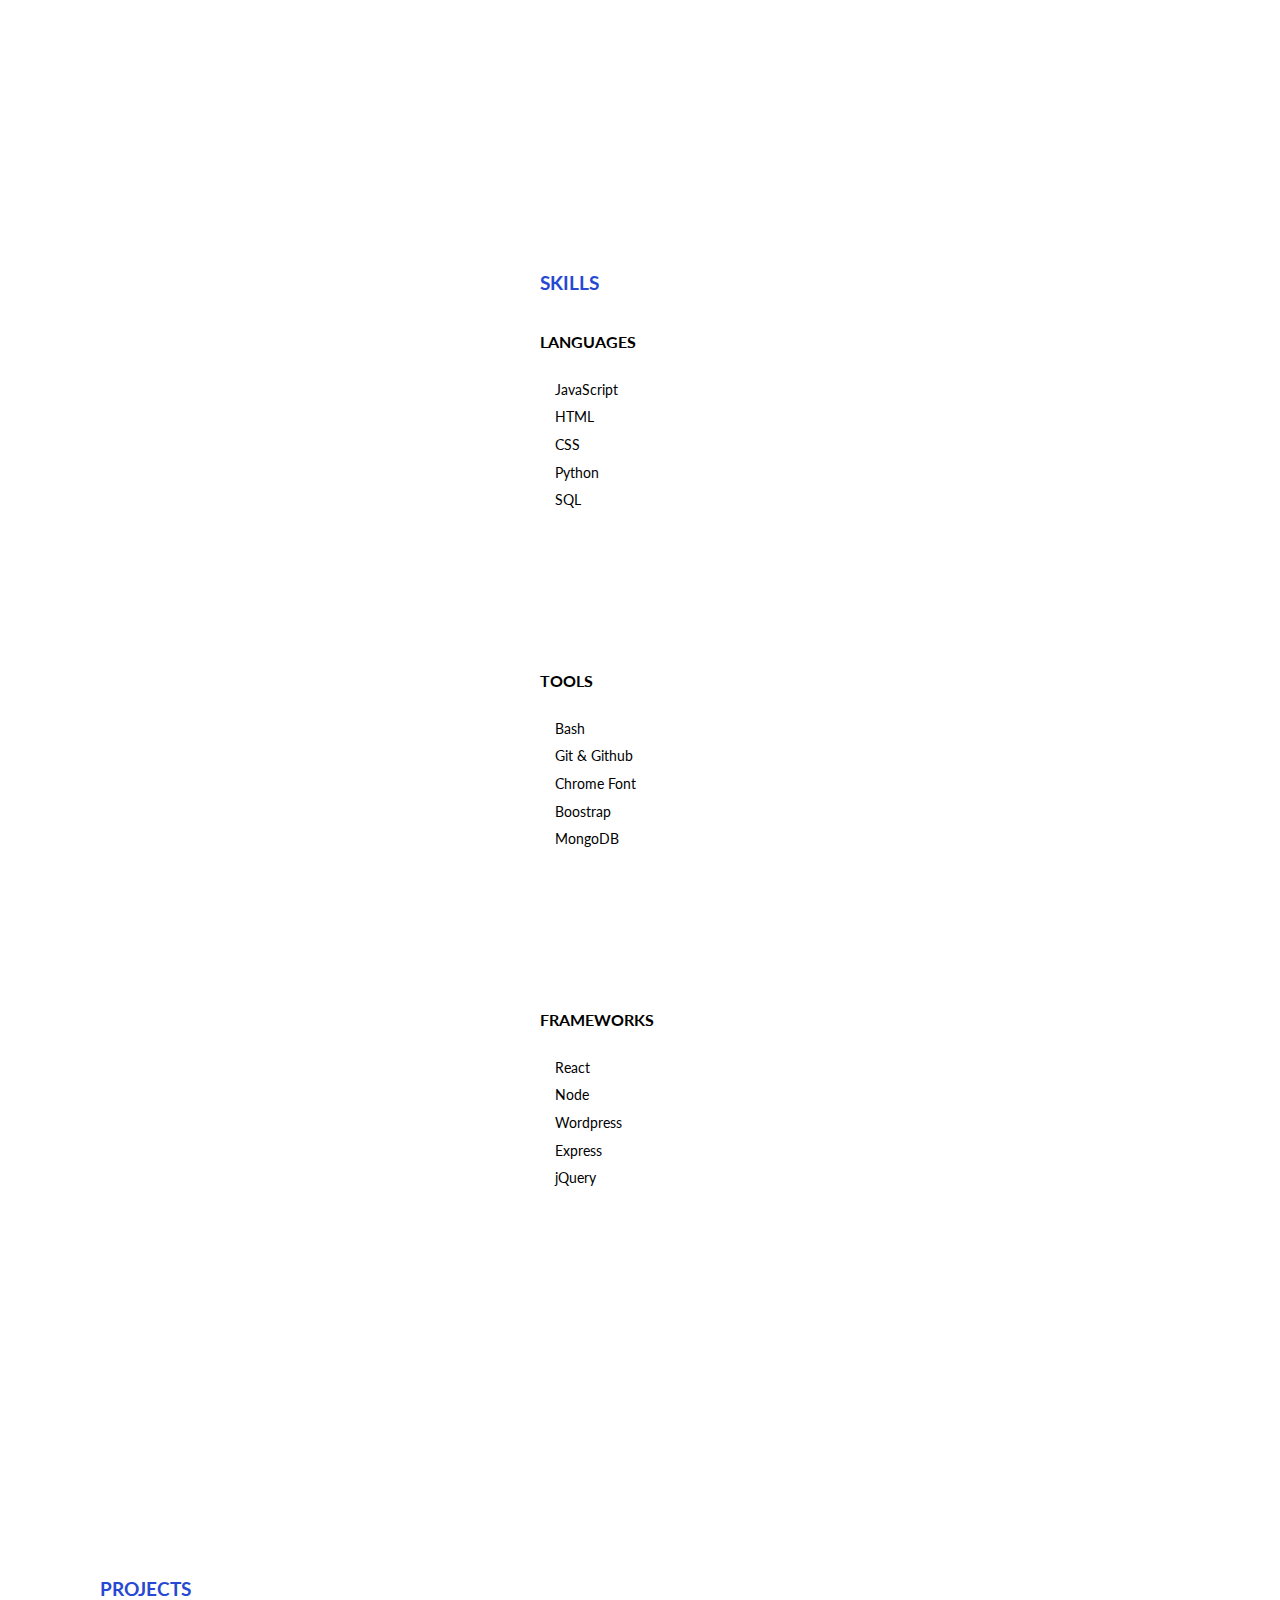
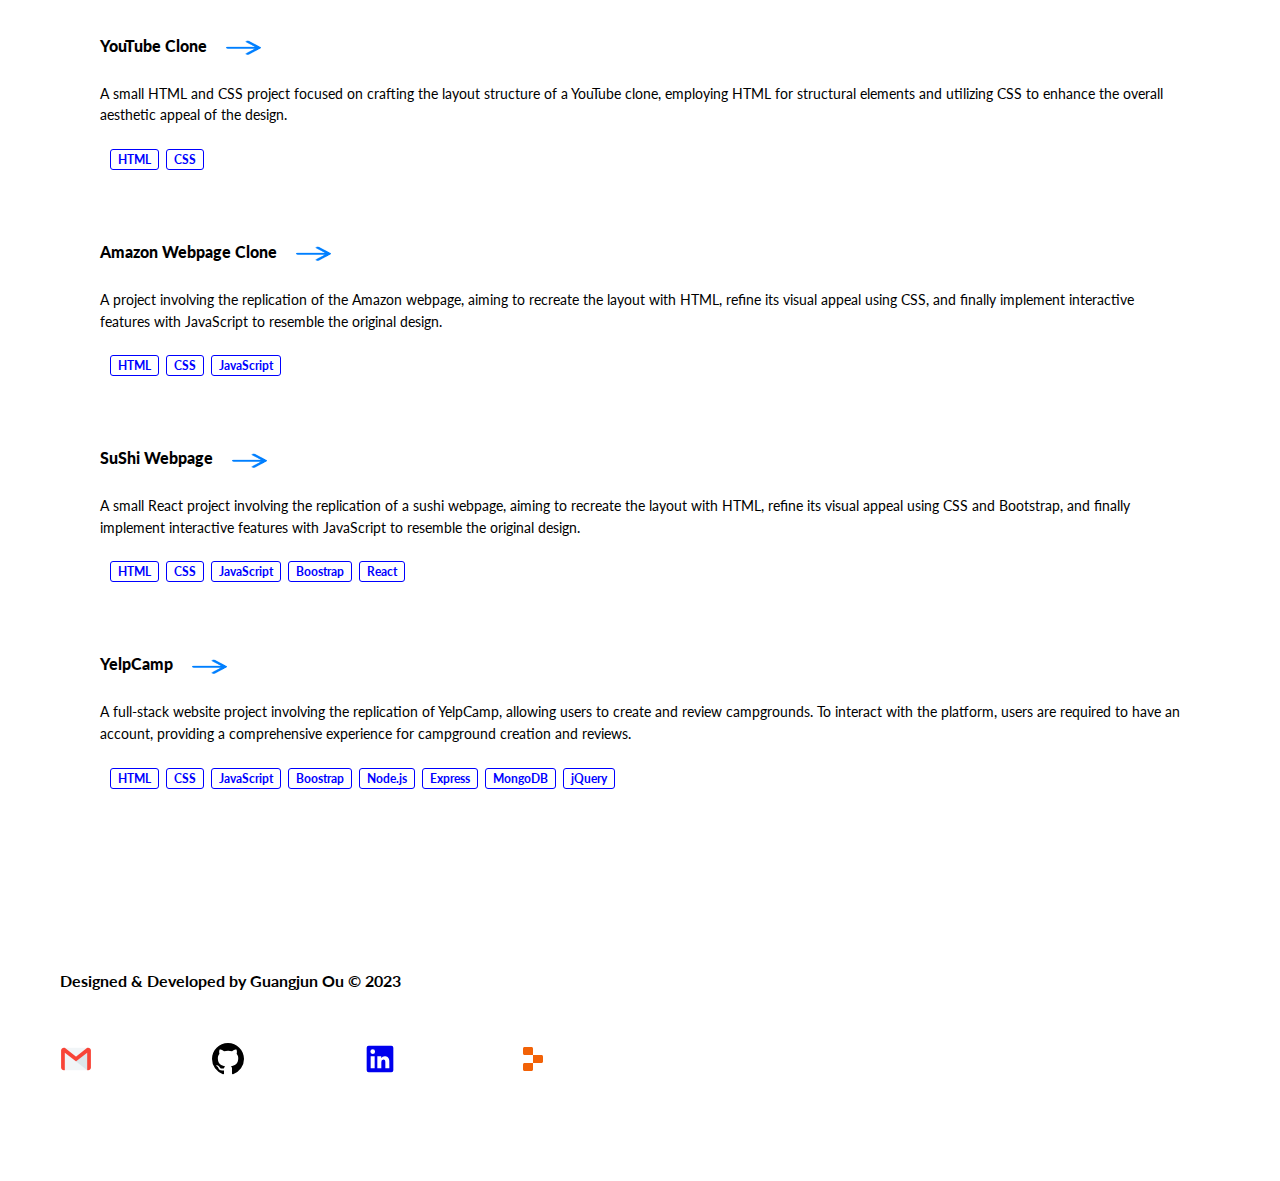
==== commit 633fc2fe: "edit the background" ====
--- a/index.html
+++ b/index.html
@@ -70,19 +70,16 @@
                     <div class="section__title">BACKGROUND</div>
                 </div>
                 <div class="col-lg-8 col-md-9 col-sm-auto background-p">
-                    <p class="text-start lh-base">
-                        I'm a passionate and aspiring full-stack web developer. While I amy be new to the industry, I bring a solid foundation in web development acquired through <strong>[relevant courses]</strong>. I am well-versed in <b>HTML</b>, <b>CSS</b>, <b>JavaScript</b> and <b>Node</b> and I'm excited to apply my skills to create innovative and user-friendly web applications. I am eager to learn and contribute to dynamic projects, and I am confident in my ability to adapt and grow as a developer.
+                    <p class="text-start lh-base text_intro">
+                        I'm a passionate and aspiring full-stack web developer. While I amy be new to the industry, I bring a solid foundation in web development acquired through <strong>courses from Ûdemy</strong>. I am well-versed in <b>HTML</b>, <b>CSS</b>, <b>JavaScript</b> and <b>Node</b> and I'm excited to apply my skills to create innovative and user-friendly web applications. I am eager to learn and contribute to dynamic projects, and I am confident in my ability to adapt and grow as a developer.
                       </p>
                   
-                      <p class="text-start">
-                        As a software engineer, I enjoy bridging the gap between engineering and design &mdash; combining my technical knowledge
-                        with my keen eye for design to create a beautiful product. My goal is to always build applications that are scalable
-                        and efficient under the hood while providing engaging, pixel-perfect user experiences.
+                      <p class="text-start text_intro">
+                        As a web developer, I am committed to staying abreast of the latest industry trends and technologies, ensuring that my projects not only meet current standards but also push the boundaries of innovation. My passion lies in crafting seamless, user-centric solutions that not only address the functional aspects of web development but also captivate users with intuitive interfaces and an enjoyable digital experience.
                       </p>
                   
-                      <p class="text-start">
-                        <strong>When I'm not in front of a computer screen</strong>, I'm probably snowboarding, cruising around on my penny board,
-                        or crossing off another item on my bucket list.
+                      <p class="text-start text_intro">
+                        <strong>When I'm not in front of a computer screen</strong>,  I am probably reading novels, traveling or crossing off another item on my bucket list.
                       </p>
                 </div>
                 <div class="row resume-link ">
--- a/CSS/background.css
+++ b/CSS/background.css
@@ -8,6 +8,7 @@
         text-align: left;
     } */
 
-p {
+.text_intro {
     padding-bottom: 20px;
+    font-size: 20px;
 }
